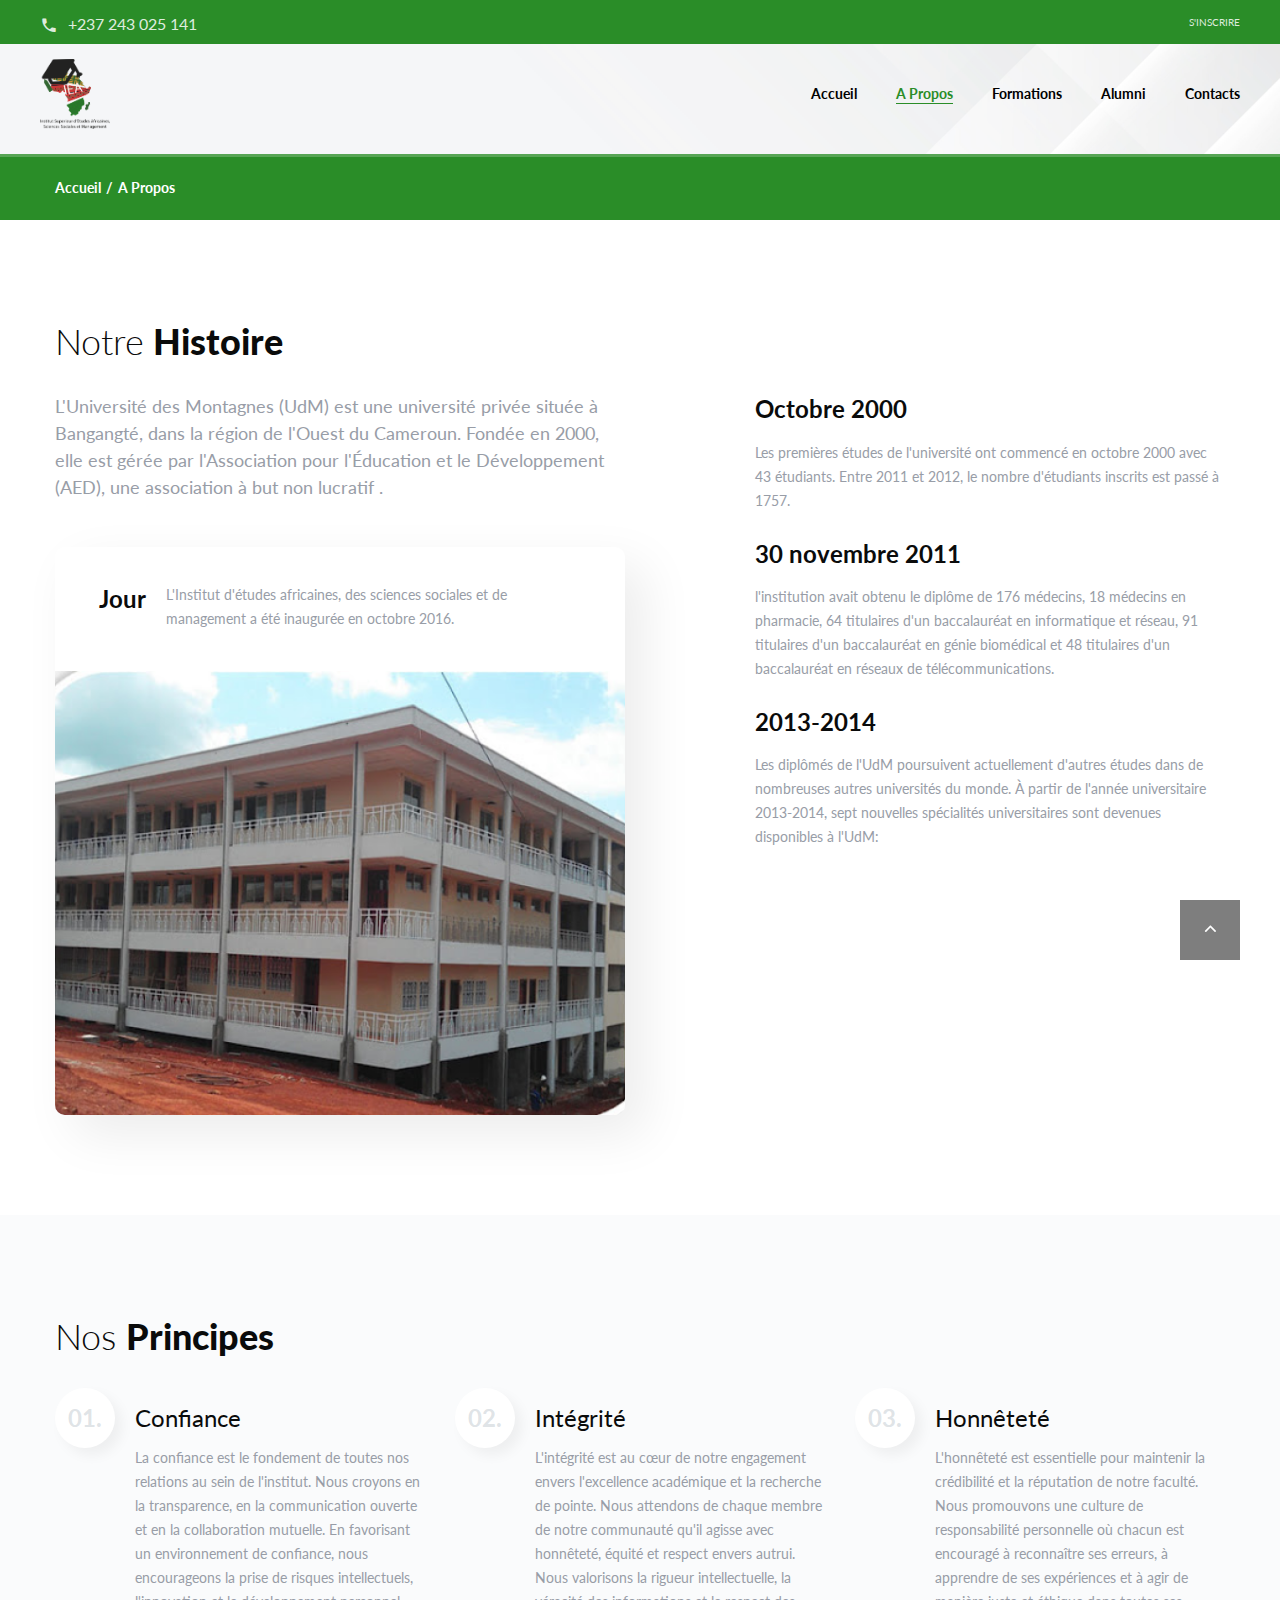
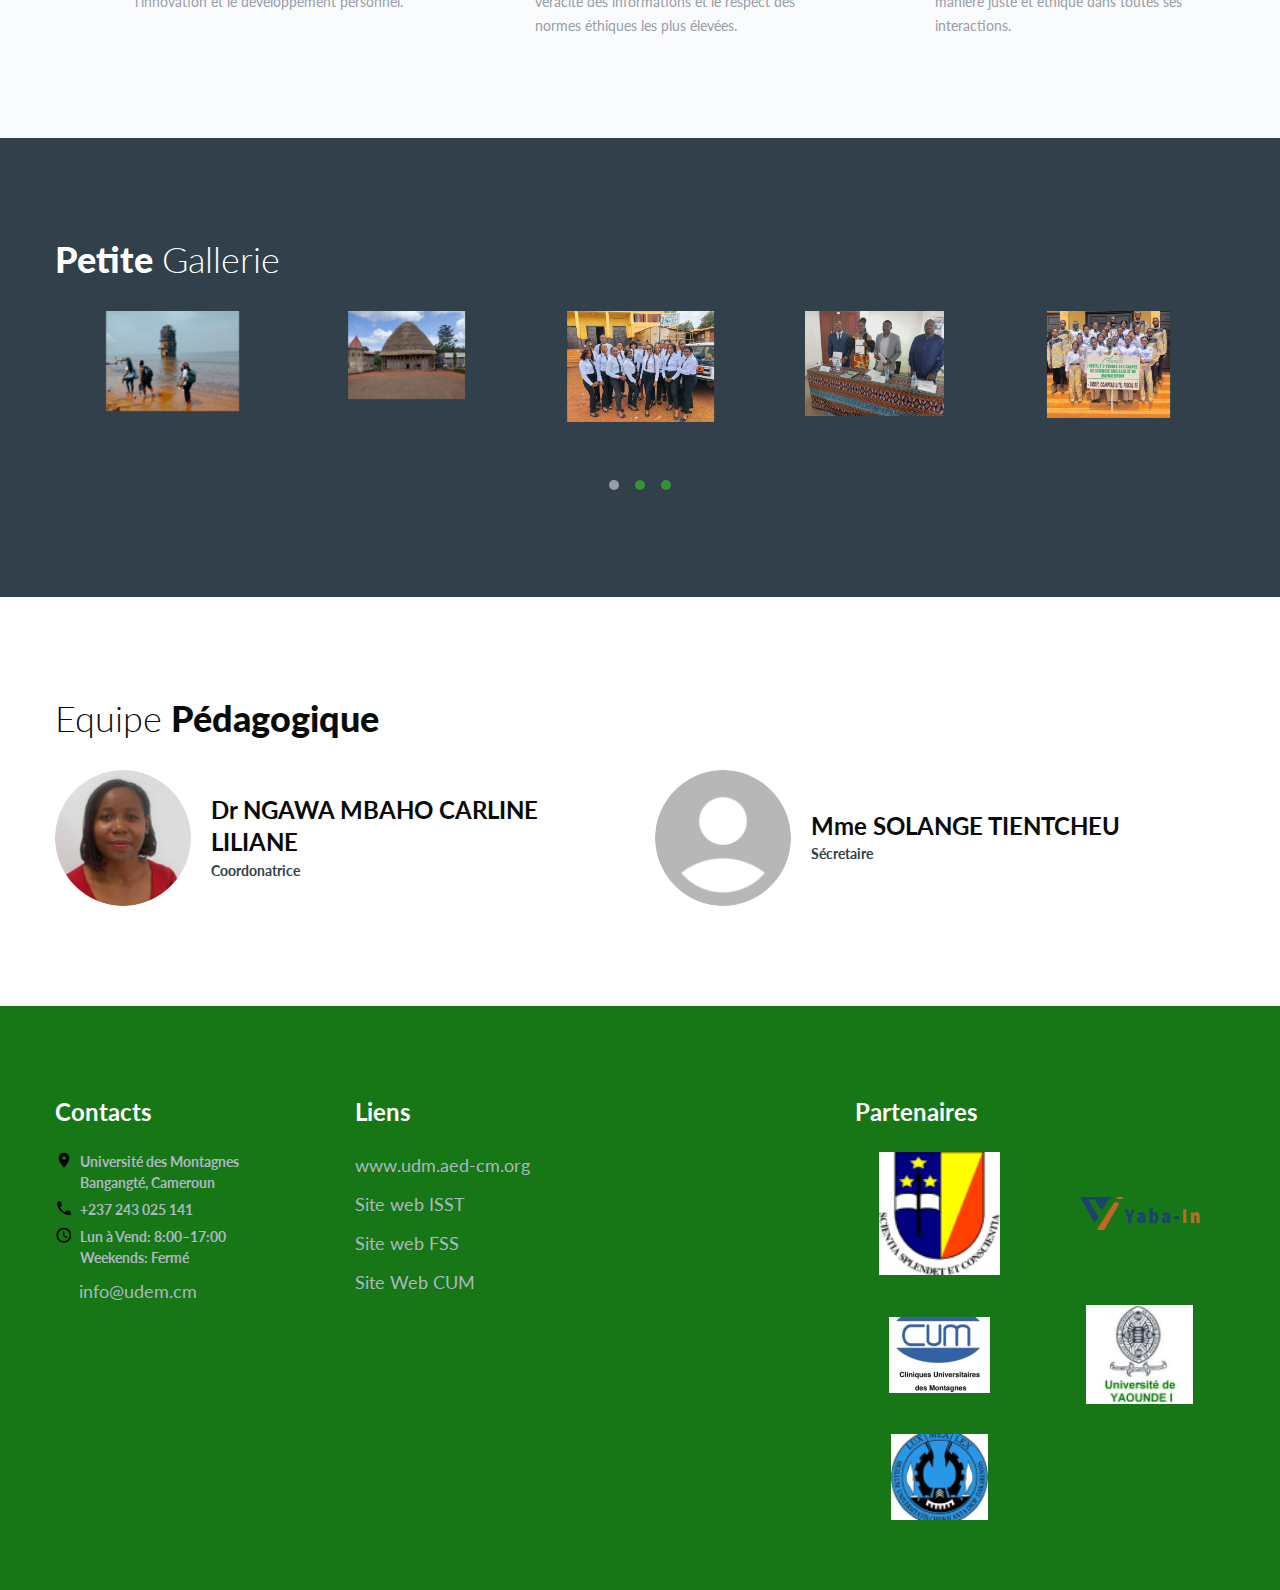
==== about.html @ 389c8ae6 "s" ====
<!DOCTYPE html>
<html class="wide wow-animation" lang="en">
  <head>
    <title>About</title>
    <meta charset="utf-8">
    <meta name="viewport" content="width=device-width, height=device-height, initial-scale=1.0">
    <meta http-equiv="X-UA-Compatible" content="IE=edge">
    <link rel="icon" href="images/icon.png" type="image/x-icon">
    <link rel="stylesheet" type="text/css" href="//fonts.googleapis.com/css?family=Lato:300,300i,400,400i,700,900">
    <link rel="stylesheet" href="css/bootstrap.css">
    <link rel="stylesheet" href="css/fonts.css">
    <link rel="stylesheet" href="css/style.css">
    <style>.ie-panel{display: none;background: #212121;padding: 10px 0;box-shadow: 3px 3px 5px 0 rgba(0,0,0,.3);clear: both;text-align:center;position: relative;z-index: 1;} html.ie-10 .ie-panel, html.lt-ie-10 .ie-panel {display: block;}</style>
  </head>
  <body>
    <div class="ie-panel"><a href="http://windows.microsoft.com/en-US/internet-explorer/"><img src="images/ie8-panel/warning_bar_0000_us.jpg" height="42" width="820" alt="You are using an outdated browser. For a faster, safer browsing experience, upgrade for free today."></a></div>
    <div class="preloader">
      <div class="preloader-body">
        <div class="loader">
          <div></div>
          <div></div>
          <div></div>
          <div></div>
          <div></div>
          <div></div>
          <div></div>
          <div></div>
          <div></div>
        </div>
        <p>Chargement...</p>
      </div>
    </div>
    <div class="page">
      <header class="section page-header rd-navbar-transparent-wrap">
        <!--RD Navbar-->
        <div class="rd-navbar-wrap">
          <nav class="rd-navbar rd-navbar-transparent" data-layout="rd-navbar-fixed" data-sm-layout="rd-navbar-fixed" data-md-layout="rd-navbar-fixed" data-md-device-layout="rd-navbar-fixed" data-lg-layout="rd-navbar-static" data-lg-device-layout="rd-navbar-static" data-xl-layout="rd-navbar-static" data-xl-device-layout="rd-navbar-static" data-lg-stick-up-offset="44px" data-xl-stick-up-offset="44px" data-xxl-stick-up-offset="44px" data-lg-stick-up="true" data-xl-stick-up="true" data-xxl-stick-up="true">
            <div class="rd-navbar-collapse-toggle rd-navbar-fixed-element-1" data-rd-navbar-toggle=".rd-navbar-collapse"><span></span></div>
            <div class="rd-navbar-aside-outer rd-navbar-collapse">
              <div class="rd-navbar-aside">
                <div class="rd-navbar-info">
                  <div class="icon novi-icon mdi mdi-phone"></div><a href="tel:#">+237 243 025 141</a>
                </div>
                <ul class="list-lined">
                  <li><a href="#">S'inscrire</a></li>
                  
                </ul>
              </div>
            </div>
            <div class="rd-navbar-main-outer">
              <div class="rd-navbar-main-inner">
                <div class="rd-navbar-main">
                  <!--RD Navbar Panel-->
                  <div class="rd-navbar-panel">
                    <!--RD Navbar Toggle-->
                    <button class="rd-navbar-toggle" data-rd-navbar-toggle=".rd-navbar-nav-wrap"><span></span></button>
                    <!--RD Navbar Brand-->
                    <div class="rd-navbar-brand">
                      <!--Brand--><a class="brand" href="index.html"><img class="brand-logo-dark" src="images/logo_IEA.png" alt="" width="146" height="22"/><img class="brand-logo-light" src="images/logo_IEA.png" alt="" style="width: 5em; height: 5em; "/></a>
                    </div>
                  </div>
                  <div class="rd-navbar-main-element">
                    <div class="rd-navbar-nav-wrap">
                      <ul class="rd-navbar-nav">
                        <li class="rd-nav-item"><a class="rd-nav-link" href="index.html">Accueil</a>
                        </li>
                        <li class="rd-nav-item active"><a class="rd-nav-link" href="about.html">A Propos</a>
                        </li>
                        <li class="rd-nav-item"><a class="rd-nav-link" href="typography.html">Formations</a>
                        </li>
                        <li class="rd-nav-item"><a class="rd-nav-link" href="Allumny.html">Alumni</a>
                        </li>
                        <li class="rd-nav-item"><a class="rd-nav-link" href="contacts.html">Contacts</a>
                        </li>
                      </ul>
                    </div>
                  </div>
                </div>
              </div>
            </div>
          </nav>
        </div>
        <div class="rd-navbar-bg novi-background bg-image" style="background-image: url(images/Entete.jpg); height: 110px;"></div>
      </header>
      <!-- Breadcrumbs-->
      <section class="breadcrumbs-custom bg-image novi-background bg-primary">
        <div class="container">
          <ul class="breadcrumbs-custom-path">
            <li><a href="index.html">Accueil</a></li>
            <li class="active">A Propos</li>
          </ul>
        </div>
      </section>
      <!-- Our Story-->
      <section class="section section-lg bg-default">
        <div class="container">
          <h2><span class="text-light">Notre</span> Histoire</h2>
          <div class="row row-30 justify-content-xl-between">
            <div class="col-md-6 col-xl-6">
              <p class="big">L'Université des Montagnes (UdM) est une université privée située à  Bangangté, dans la région de l'Ouest du Cameroun. Fondée en 2000, elle  est gérée par l'Association pour l'Éducation et le Développement (AED),  une association à but non lucratif .</p>
              <div class="box-shadow-2">
                <div class="box-shadow-header">
                  <div class="unit flex-column flex-md-row">
                    <div class="unit-left">
                      <div class="heading-5">Jour</div>
                    </div>
                    <div class="unit-body">
                      <p>L'Institut d'études africaines, des sciences sociales et de management a été inaugurée en octobre 2016.</p>
                    </div>
                  </div>
                </div><img class="img-responsive" src="images/about-1-569x338.jpg" alt="" width="569" height="169"/>
              </div>
            </div>
            <div class="col-md-6 col-xl-5">
              <ul class="list-lg">
                <li>
                  <div class="heading-5">Octobre 2000</div>
                  <p class="p-offset-1">Les premières études de l'université ont commencé en octobre 2000 avec  43 étudiants. Entre 2011 et 2012, le nombre d'étudiants inscrits est  passé à 1757.</p>
                </li>
                <li>
                  <div class="heading-5">30 novembre 2011</div>
                  <p class="p-offset-1"> l'institution avait obtenu le diplôme de 176 médecins, 18 médecins en  pharmacie, 64 titulaires d'un baccalauréat en informatique et réseau, 91  titulaires d'un baccalauréat en génie biomédical et 48 titulaires d'un  baccalauréat en réseaux de télécommunications.</p>
                </li>
                <li>
                  <div class="heading-5">2013-2014</div>
                  <p class="p-offset-1">Les diplômés de l'UdM poursuivent actuellement d'autres études dans de nombreuses autres universités du monde. À  partir de l'année universitaire 2013-2014, sept nouvelles spécialités  universitaires sont devenues disponibles à l'UdM:</p>
                </li>
                <!-- <li><a class="button button-primary" href="#">lire plus</a></li> -->
              </ul>
            </div>
          </div>
        </div>
      </section>
      <!-- Our Principles-->
      <section class="section section-lg bg-gray-100">
        <div class="container text-center text-lg-left">
          <h2><span class="text-light">Nos </span> Principes</h2>
          <div class="row row-30 number-counter-2">
            <div class="col-md-4">
              <div class="box-numbered-left unit">
                <div class="unit-left">
                  <div class="index-counter "></div>
                </div>
                 <div class="unit-body">
                   <h5 class="title ">Confiance</h5>
                   <div class="content text-appear">La confiance est le fondement de toutes nos relations au sein de l'institut. Nous croyons en la transparence, en la communication ouverte et en la collaboration mutuelle. En favorisant un environnement de confiance, nous encourageons la prise de risques intellectuels, l'innovation et le développement personnel.</div>
                 </div>
                 
              </div>
            </div>
            <div class="col-md-4">
              <div class="box-numbered-left unit">
                <div class="unit-left">
                  <div class="index-counter"></div>
                </div>
                <div class="unit-body">
                  <h5 class="title">Intégrité</h5>
                  <div class="content text-appear">L'intégrité est au cœur de notre engagement envers l'excellence académique et la recherche de pointe. Nous attendons de chaque membre de notre communauté qu'il agisse avec honnêteté, équité et respect envers autrui. Nous valorisons la rigueur intellectuelle, la véracité des informations et le respect des normes éthiques les plus élevées.</div>
                </div>
              </div>
            </div>
            <div class="col-md-4">
              <div class="box-numbered-left unit">
                <div class="unit-left">
                  <div class="index-counter"></div>
                </div>
                <div class="unit-body">
                  <h5 class="title">Honnêteté</h5>
                  <div class="content text-appear">L'honnêteté est essentielle pour maintenir la crédibilité et la réputation de notre faculté. Nous promouvons une culture de responsabilité personnelle où chacun est encouragé à reconnaître ses erreurs, à apprendre de ses expériences et à agir de manière juste et éthique dans toutes ses interactions.</div>
                </div>
              </div>
            </div>
          </div>
        </div>
      </section>
      <!-- Our Clients-->
      <section class="section section-lg bg-gray-800">
        <div class="container text-center text-xl-left">
          <h2>Petite <span class="text-light">Gallerie</span></h2>
          <div class="owl-carousel owl-carousel-4 text-center" data-items="1" data-sm-items="3" data-md-items="4" data-lg-items="5" data-xl-items="6" data-dots="true" data-nav="false" data-stage-padding="15" data-loop="false" data-margin="30" data-mouse-drag="false">
            <div class="item gallery-img"><img src="images/gallerie1.jpg" alt="" width="133" height="32"/></div>
            <div class="item gallery-img"><img src="images/gallerie2.jpg" alt="" width="117" height="30"/></div>
            <div class="item gallery-img"><img src="images/gallerie3.jpg" alt="" width="147" height="35"/></div>
            <div class="item gallery-img"><img src="images/gallerie4.jpg" alt="" width="139" height="32"/></div>
            <div class="item gallery-img"><img src="images/gallerie5.jpg" alt="" width="123" height="33"/></div>
            <div class="item gallery-img"><img src="images/gallerie6.jpg" alt="" width="151" height="36"/></div>
            <div class="item gallery-img"><img src="images/gallerie7.jpg" alt="" width="151" height="36"/></div>
            <div class="item gallery-img"><img src="images/gallerie8.jpg" alt="" width="151" height="36"/></div>
            <div class="item gallery-img"><img src="images/gallerie9.jpg" alt="" width="147" height="35"/></div>
            <div class="item gallery-img"><img src="images/gallerie10.jpg" alt="" width="147" height="35"/></div>
            <div class="item gallery-img"><img src="images/gallerie11.jpg" alt="" width="147" height="35"/></div>
          </div>
        </div>
      </section>
      <!-- Our Team-->
      <section class="section section-lg bg-default">
        <div class="container text-center text-lg-left">
          <h2><span class="text-light">Equipe</span> Pédagogique</h2>
          <div class="row row-40">
            <div class="col-md-6">
              <div class="team-box-left">
                <div class="team-meta unit align-items-center">
                  <div class="unit-left"><img class="img" src="images/Cordo.png" alt="" width="138" height="69"/>
                  </div>
                  <div class="unit-body">
                    <h5 class="title">Dr NGAWA MBAHO CARLINE LILIANE</h5>
                    <div class="subtitle">Coordonatrice</div>
                  </div>
                </div>
                <!-- <div class="content">Info à ajouter si besoin...</div> -->
              </div>
            </div>

            <div class="col-md-6 ">
              <div class="team-box-left">
                <div class="team-meta unit align-items-center">
                  <div class="unit-left"><img class="img" src="images/Icon_inconnu.png" alt="" width="138" height="69"/>
                  </div>
                  <div class="unit-body">
                    <h5 class="title">Mme SOLANGE TIENTCHEU</h5>
                    <div class="subtitle">Sécretaire </div>
                  </div>
                </div>
                <!-- <div class="content">Info à ajouter si besoin...</div> -->
              </div>
            </div>
           
            
          </div>
          
        </div>
       
          </div>
        </div>
      </div>
    </div>
      </section>
      <footer class="section footer-classic">
        <div class="footer-inner-1">
          <div class="container">
            <div class="row row-40">
              <div class="col-md-5 col-lg-3">
                <h5>Contacts</h5>
                <ul class="contact-list font-weight-bold">
                  <li>
                    <div class="unit unit-spacing-xs">
                      <div class="unit-left">
                        <div class="icon icon-sm icon-primary novi-icon mdi mdi-map-marker"></div>
                      </div>
                      <div class="unit-body"><a href="#">Université des Montagnes <br>Bangangté, Cameroun</a></div>
                    </div>
                  </li>
                  <li>
                    <div class="unit unit-spacing-xs">
                      <div class="unit-left">
                        <div class="icon icon-sm icon-primary novi-icon mdi mdi-phone"></div>
                      </div>
                      <div class="unit-body"><a href="tel:#">+237 243 025 141</a></div>
                    </div>
                  </li>
                  <li>
                    <div class="unit unit-spacing-xs">
                      <div class="unit-left">
                        <div class="icon icon-sm icon-primary novi-icon mdi mdi-clock"></div>
                      </div>
                      <div class="unit-body">
                        <ul class="list-0">
                          <li>Lun à Vend: 8:00–17:00</li>
                          <li>Weekends: Fermé</li>
                        </ul>
                      </div>
                    </div>
                  </li>
                </ul><a class="d-inline-block big" href="mailto:#">info@udem.cm</a>
              </div>
              <div class="col-md-6 col-lg-5">
                <h5>Liens</h5>
                <div class="row row-5 justify-content-between">
                  <div class="col-sm-6">
                    <ul class="footer-list big">
                      <li><a href="#"> www.udm.aed-cm.org</a></li>
                      <li><a href="#">Site web ISST</a></li>
                      <li><a href="#">Site web FSS</a></li>
                      <li><a href="#">Site Web CUM</a></li>
                     
                    </ul>
                  </div>
                  <!-- <div class="col-sm-4 col-lg-6 col-xxl-5">
                    <ul class="footer-list big">
                      <li><a href="#">Autre lien</a></li>
                      <li><a href="#">Autre lien</a></li>
                      <li><a href="#">Autre lien</a></li>
                      <li><a href="#">Autre lien</a></li>
                     
                    </ul>
                  </div> -->
                </div>
              </div>
              <div class="col-md-12 col-lg-4">
                <h5>Partenaires</h5>
                <div class="row row-30 align-items-center text-center">
                  <div class="col-6 col-md-4 col-lg-6"><a class="link-image" href="#"><img src="images/partener2.png" alt="" width="121" height="34"/></a></div>
                  <div class="col-6 col-md-4 col-lg-6"><a class="link-image" href="#"><img src="images/yaba-in.png" alt="" width="121" height="16"/></a></div>
                  <div class="col-6 col-md-4 col-lg-6"><a class="link-image" href="#"><img src="images/CUM.png" alt="" width="101" height="38"/></a></div>
                  <div class="col-6 col-md-4 col-lg-6"><a class="link-image" href="#"><img src="images/partener1.png" alt="" width="107" height="26"/></a></div>
                  <div class="col-6 col-md-4 col-lg-6"><a class="link-image" href="#"><img src="images/partener3.png" alt="" width="97" height="26"/></a></div>
                </div>
              </div>
            </div>
          </div>
        </div>
      </footer> 
    </div>
    <div class="snackbars" id="form-output-global"></div>
    <script src="js/core.min.js"></script>
    <script src="js/script.js"></script>
  </body>
</html>
---- css/fonts.css ----
/*
* Fonts
*//*
* Font Awesome Icons 4.7.0
*/@font-face {	font-family: 'FontAwesome';	src: url("../fonts/fontawesome-webfont.eot?v=4.7.0");	src: url("../fonts/fontawesome-webfont.eot?#iefix&v=4.7.0") format("embedded-opentype"), url("../fonts/fontawesome-webfont.woff2?v=4.7.0") format("woff2"), url("../fonts/fontawesome-webfont.woff?v=4.7.0") format("woff"), url("../fonts/fontawesome-webfont.ttf?v=4.7.0") format("truetype"), url("../fonts/fontawesome-webfont.svg?v=4.7.0#fontawesomeregular") format("svg");	font-weight: normal;	font-style: normal;}.fa {	display: inline-block;	font-family: 'FontAwesome';	font-size: inherit;	text-rendering: auto;	-webkit-font-smoothing: antialiased;	-moz-osx-font-smoothing: grayscale;}[class*='fa-']:before {	font-weight: 400;	font-family: 'FontAwesome';}/* makes the font 33% larger relative to the icon container */.fa-lg {	font-size: 1.33333333em;	line-height: 0.75em;	vertical-align: -15%;}.fa-2x {	font-size: 2em;}.fa-3x {	font-size: 3em;}.fa-4x {	font-size: 4em;}.fa-5x {	font-size: 5em;}.fa-fw {	width: 1.28571429em;	text-align: center;}.fa-ul {	padding-left: 0;	margin-left: 2.14285714em;	list-style-type: none;}.fa-ul > li {	position: relative;}.fa-li {	position: absolute;	left: -2.14285714em;	width: 2.14285714em;	top: 0.14285714em;	text-align: center;}.fa-li.fa-lg {	left: -1.85714286em;}.fa-border {	padding: .2em .25em .15em;	border: solid 0.08em #eeeeee;	border-radius: .1em;}.fa-pull-left {	float: left;}.fa-pull-right {	float: right;}.fa.fa-pull-left {	margin-right: .3em;}.fa.fa-pull-right {	margin-left: .3em;}/* Deprecated as of 4.4.0 */.pull-right {	float: right;}.pull-left {	float: left;}.fa.pull-left {	margin-right: .3em;}.fa.pull-right {	margin-left: .3em;}.fa-spin {	-webkit-animation: fa-spin 2s infinite linear;	animation: fa-spin 2s infinite linear;}.fa-pulse {	-webkit-animation: fa-spin 1s infinite steps(8);	animation: fa-spin 1s infinite steps(8);}@-webkit-keyframes fa-spin {	0% {		-webkit-transform: rotate(0deg);		transform: rotate(0deg);	}	100% {		-webkit-transform: rotate(359deg);		transform: rotate(359deg);	}}@keyframes fa-spin {	0% {		-webkit-transform: rotate(0deg);		transform: rotate(0deg);	}	100% {		-webkit-transform: rotate(359deg);		transform: rotate(359deg);	}}.fa-rotate-90 {	-ms-filter: "progid:DXImageTransform.Microsoft.BasicImage(rotation=1)";	-webkit-transform: rotate(90deg);	-ms-transform: rotate(90deg);	transform: rotate(90deg);}.fa-rotate-180 {	-ms-filter: "progid:DXImageTransform.Microsoft.BasicImage(rotation=2)";	-webkit-transform: rotate(180deg);	-ms-transform: rotate(180deg);	transform: rotate(180deg);}.fa-rotate-270 {	-ms-filter: "progid:DXImageTransform.Microsoft.BasicImage(rotation=3)";	-webkit-transform: rotate(270deg);	-ms-transform: rotate(270deg);	transform: rotate(270deg);}.fa-flip-horizontal {	-ms-filter: "progid:DXImageTransform.Microsoft.BasicImage(rotation=0, mirror=1)";	-webkit-transform: scale(-1, 1);	-ms-transform: scale(-1, 1);	transform: scale(-1, 1);}.fa-flip-vertical {	-ms-filter: "progid:DXImageTransform.Microsoft.BasicImage(rotation=2, mirror=1)";	-webkit-transform: scale(1, -1);	-ms-transform: scale(1, -1);	transform: scale(1, -1);}:root .fa-rotate-90,:root .fa-rotate-180,:root .fa-rotate-270,:root .fa-flip-horizontal,:root .fa-flip-vertical {	filter: none;}.fa-stack {	position: relative;	display: inline-block;	width: 2em;	height: 2em;	line-height: 2em;	vertical-align: middle;}.fa-stack-1x,.fa-stack-2x {	position: absolute;	left: 0;	width: 100%;	text-align: center;}.fa-stack-1x {	line-height: inherit;}.fa-stack-2x {	font-size: 2em;}.fa-inverse {	color: #ffffff;}/* Font Awesome uses the Unicode Private Use Area (PUA) to ensure screen
   readers do not read off random characters that represent icons */.fa-glass:before {	content: "\f000";}.fa-music:before {	content: "\f001";}.fa-search:before {	content: "\f002";}.fa-envelope-o:before {	content: "\f003";}.fa-heart:before {	content: "\f004";}.fa-star:before {	content: "\f005";}.fa-star-o:before {	content: "\f006";}.fa-user:before {	content: "\f007";}.fa-film:before {	content: "\f008";}.fa-th-large:before {	content: "\f009";}.fa-th:before {	content: "\f00a";}.fa-th-list:before {	content: "\f00b";}.fa-check:before {	content: "\f00c";}.fa-remove:before,.fa-close:before,.fa-times:before {	content: "\f00d";}.fa-search-plus:before {	content: "\f00e";}.fa-search-minus:before {	content: "\f010";}.fa-power-off:before {	content: "\f011";}.fa-signal:before {	content: "\f012";}.fa-gear:before,.fa-cog:before {	content: "\f013";}.fa-trash-o:before {	content: "\f014";}.fa-home:before {	content: "\f015";}.fa-file-o:before {	content: "\f016";}.fa-clock-o:before {	content: "\f017";}.fa-road:before {	content: "\f018";}.fa-download:before {	content: "\f019";}.fa-arrow-circle-o-down:before {	content: "\f01a";}.fa-arrow-circle-o-up:before {	content: "\f01b";}.fa-inbox:before {	content: "\f01c";}.fa-play-circle-o:before {	content: "\f01d";}.fa-rotate-right:before,.fa-repeat:before {	content: "\f01e";}.fa-refresh:before {	content: "\f021";}.fa-list-alt:before {	content: "\f022";}.fa-lock:before {	content: "\f023";}.fa-flag:before {	content: "\f024";}.fa-headphones:before {	content: "\f025";}.fa-volume-off:before {	content: "\f026";}.fa-volume-down:before {	content: "\f027";}.fa-volume-up:before {	content: "\f028";}.fa-qrcode:before {	content: "\f029";}.fa-barcode:before {	content: "\f02a";}.fa-tag:before {	content: "\f02b";}.fa-tags:before {	content: "\f02c";}.fa-book:before {	content: "\f02d";}.fa-bookmark:before {	content: "\f02e";}.fa-print:before {	content: "\f02f";}.fa-camera:before {	content: "\f030";}.fa-font:before {	content: "\f031";}.fa-bold:before {	content: "\f032";}.fa-italic:before {	content: "\f033";}.fa-text-height:before {	content: "\f034";}.fa-text-width:before {	content: "\f035";}.fa-align-left:before {	content: "\f036";}.fa-align-center:before {	content: "\f037";}.fa-align-right:before {	content: "\f038";}.fa-align-justify:before {	content: "\f039";}.fa-list:before {	content: "\f03a";}.fa-dedent:before,.fa-outdent:before {	content: "\f03b";}.fa-indent:before {	content: "\f03c";}.fa-video-camera:before {	content: "\f03d";}.fa-photo:before,.fa-image:before,.fa-picture-o:before {	content: "\f03e";}.fa-pencil:before {	content: "\f040";}.fa-map-marker:before {	content: "\f041";}.fa-adjust:before {	content: "\f042";}.fa-tint:before {	content: "\f043";}.fa-edit:before,.fa-pencil-square-o:before {	content: "\f044";}.fa-share-square-o:before {	content: "\f045";}.fa-check-square-o:before {	content: "\f046";}.fa-arrows:before {	content: "\f047";}.fa-step-backward:before {	content: "\f048";}.fa-fast-backward:before {	content: "\f049";}.fa-backward:before {	content: "\f04a";}.fa-play:before {	content: "\f04b";}.fa-pause:before {	content: "\f04c";}.fa-stop:before {	content: "\f04d";}.fa-forward:before {	content: "\f04e";}.fa-fast-forward:before {	content: "\f050";}.fa-step-forward:before {	content: "\f051";}.fa-eject:before {	content: "\f052";}.fa-chevron-left:before {	content: "\f053";}.fa-chevron-right:before {	content: "\f054";}.fa-plus-circle:before {	content: "\f055";}.fa-minus-circle:before {	content: "\f056";}.fa-times-circle:before {	content: "\f057";}.fa-check-circle:before {	content: "\f058";}.fa-question-circle:before {	content: "\f059";}.fa-info-circle:before {	content: "\f05a";}.fa-crosshairs:before {	content: "\f05b";}.fa-times-circle-o:before {	content: "\f05c";}.fa-check-circle-o:before {	content: "\f05d";}.fa-ban:before {	content: "\f05e";}.fa-arrow-left:before {	content: "\f060";}.fa-arrow-right:before {	content: "\f061";}.fa-arrow-up:before {	content: "\f062";}.fa-arrow-down:before {	content: "\f063";}.fa-mail-forward:before,.fa-share:before {	content: "\f064";}.fa-expand:before {	content: "\f065";}.fa-compress:before {	content: "\f066";}.fa-plus:before {	content: "\f067";}.fa-minus:before {	content: "\f068";}.fa-asterisk:before {	content: "\f069";}.fa-exclamation-circle:before {	content: "\f06a";}.fa-gift:before {	content: "\f06b";}.fa-leaf:before {	content: "\f06c";}.fa-fire:before {	content: "\f06d";}.fa-eye:before {	content: "\f06e";}.fa-eye-slash:before {	content: "\f070";}.fa-warning:before,.fa-exclamation-triangle:before {	content: "\f071";}.fa-plane:before {	content: "\f072";}.fa-calendar:before {	content: "\f073";}.fa-random:before {	content: "\f074";}.fa-comment:before {	content: "\f075";}.fa-magnet:before {	content: "\f076";}.fa-chevron-up:before {	content: "\f077";}.fa-chevron-down:before {	content: "\f078";}.fa-retweet:before {	content: "\f079";}.fa-shopping-cart:before {	content: "\f07a";}.fa-folder:before {	content: "\f07b";}.fa-folder-open:before {	content: "\f07c";}.fa-arrows-v:before {	content: "\f07d";}.fa-arrows-h:before {	content: "\f07e";}.fa-bar-chart-o:before,.fa-bar-chart:before {	content: "\f080";}.fa-twitter-square:before {	content: "\f081";}.fa-facebook-square:before {	content: "\f082";}.fa-camera-retro:before {	content: "\f083";}.fa-key:before {	content: "\f084";}.fa-gears:before,.fa-cogs:before {	content: "\f085";}.fa-comments:before {	content: "\f086";}.fa-thumbs-o-up:before {	content: "\f087";}.fa-thumbs-o-down:before {	content: "\f088";}.fa-star-half:before {	content: "\f089";}.fa-heart-o:before {	content: "\f08a";}.fa-sign-out:before {	content: "\f08b";}.fa-linkedin-square:before {	content: "\f08c";}.fa-thumb-tack:before {	content: "\f08d";}.fa-external-link:before {	content: "\f08e";}.fa-sign-in:before {	content: "\f090";}.fa-trophy:before {	content: "\f091";}.fa-github-square:before {	content: "\f092";}.fa-upload:before {	content: "\f093";}.fa-lemon-o:before {	content: "\f094";}.fa-phone:before {	content: "\f095";}.fa-square-o:before {	content: "\f096";}.fa-bookmark-o:before {	content: "\f097";}.fa-phone-square:before {	content: "\f098";}.fa-twitter:before {	content: "\f099";}.fa-facebook-f:before,.fa-facebook:before {	content: "\f09a";}.fa-github:before {	content: "\f09b";}.fa-unlock:before {	content: "\f09c";}.fa-credit-card:before {	content: "\f09d";}.fa-feed:before,.fa-rss:before {	content: "\f09e";}.fa-hdd-o:before {	content: "\f0a0";}.fa-bullhorn:before {	content: "\f0a1";}.fa-bell:before {	content: "\f0f3";}.fa-certificate:before {	content: "\f0a3";}.fa-hand-o-right:before {	content: "\f0a4";}.fa-hand-o-left:before {	content: "\f0a5";}.fa-hand-o-up:before {	content: "\f0a6";}.fa-hand-o-down:before {	content: "\f0a7";}.fa-arrow-circle-left:before {	content: "\f0a8";}.fa-arrow-circle-right:before {	content: "\f0a9";}.fa-arrow-circle-up:before {	content: "\f0aa";}.fa-arrow-circle-down:before {	content: "\f0ab";}.fa-globe:before {	content: "\f0ac";}.fa-wrench:before {	content: "\f0ad";}.fa-tasks:before {	content: "\f0ae";}.fa-filter:before {	content: "\f0b0";}.fa-briefcase:before {	content: "\f0b1";}.fa-arrows-alt:before {	content: "\f0b2";}.fa-group:before,.fa-users:before {	content: "\f0c0";}.fa-chain:before,.fa-link:before {	content: "\f0c1";}.fa-cloud:before {	content: "\f0c2";}.fa-flask:before {	content: "\f0c3";}.fa-cut:before,.fa-scissors:before {	content: "\f0c4";}.fa-copy:before,.fa-files-o:before {	content: "\f0c5";}.fa-paperclip:before {	content: "\f0c6";}.fa-save:before,.fa-floppy-o:before {	content: "\f0c7";}.fa-square:before {	content: "\f0c8";}.fa-navicon:before,.fa-reorder:before,.fa-bars:before {	content: "\f0c9";}.fa-list-ul:before {	content: "\f0ca";}.fa-list-ol:before {	content: "\f0cb";}.fa-strikethrough:before {	content: "\f0cc";}.fa-underline:before {	content: "\f0cd";}.fa-table:before {	content: "\f0ce";}.fa-magic:before {	content: "\f0d0";}.fa-truck:before {	content: "\f0d1";}.fa-pinterest:before {	content: "\f0d2";}.fa-pinterest-square:before {	content: "\f0d3";}.fa-google-plus-square:before {	content: "\f0d4";}.fa-google-plus:before {	content: "\f0d5";}.fa-money:before {	content: "\f0d6";}.fa-caret-down:before {	content: "\f0d7";}.fa-caret-up:before {	content: "\f0d8";}.fa-caret-left:before {	content: "\f0d9";}.fa-caret-right:before {	content: "\f0da";}.fa-columns:before {	content: "\f0db";}.fa-unsorted:before,.fa-sort:before {	content: "\f0dc";}.fa-sort-down:before,.fa-sort-desc:before {	content: "\f0dd";}.fa-sort-up:before,.fa-sort-asc:before {	content: "\f0de";}.fa-envelope:before {	content: "\f0e0";}.fa-linkedin:before {	content: "\f0e1";}.fa-rotate-left:before,.fa-undo:before {	content: "\f0e2";}.fa-legal:before,.fa-gavel:before {	content: "\f0e3";}.fa-dashboard:before,.fa-tachometer:before {	content: "\f0e4";}.fa-comment-o:before {	content: "\f0e5";}.fa-comments-o:before {	content: "\f0e6";}.fa-flash:before,.fa-bolt:before {	content: "\f0e7";}.fa-sitemap:before {	content: "\f0e8";}.fa-umbrella:before {	content: "\f0e9";}.fa-paste:before,.fa-clipboard:before {	content: "\f0ea";}.fa-lightbulb-o:before {	content: "\f0eb";}.fa-exchange:before {	content: "\f0ec";}.fa-cloud-download:before {	content: "\f0ed";}.fa-cloud-upload:before {	content: "\f0ee";}.fa-user-md:before {	content: "\f0f0";}.fa-stethoscope:before {	content: "\f0f1";}.fa-suitcase:before {	content: "\f0f2";}.fa-bell-o:before {	content: "\f0a2";}.fa-coffee:before {	content: "\f0f4";}.fa-cutlery:before {	content: "\f0f5";}.fa-file-text-o:before {	content: "\f0f6";}.fa-building-o:before {	content: "\f0f7";}.fa-hospital-o:before {	content: "\f0f8";}.fa-ambulance:before {	content: "\f0f9";}.fa-medkit:before {	content: "\f0fa";}.fa-fighter-jet:before {	content: "\f0fb";}.fa-beer:before {	content: "\f0fc";}.fa-h-square:before {	content: "\f0fd";}.fa-plus-square:before {	content: "\f0fe";}.fa-angle-double-left:before {	content: "\f100";}.fa-angle-double-right:before {	content: "\f101";}.fa-angle-double-up:before {	content: "\f102";}.fa-angle-double-down:before {	content: "\f103";}.fa-angle-left:before {	content: "\f104";}.fa-angle-right:before {	content: "\f105";}.fa-angle-up:before {	content: "\f106";}.fa-angle-down:before {	content: "\f107";}.fa-desktop:before {	content: "\f108";}.fa-laptop:before {	content: "\f109";}.fa-tablet:before {	content: "\f10a";}.fa-mobile-phone:before,.fa-mobile:before {	content: "\f10b";}.fa-circle-o:before {	content: "\f10c";}.fa-quote-left:before {	content: "\f10d";}.fa-quote-right:before {	content: "\f10e";}.fa-spinner:before {	content: "\f110";}.fa-circle:before {	content: "\f111";}.fa-mail-reply:before,.fa-reply:before {	content: "\f112";}.fa-github-alt:before {	content: "\f113";}.fa-folder-o:before {	content: "\f114";}.fa-folder-open-o:before {	content: "\f115";}.fa-smile-o:before {	content: "\f118";}.fa-frown-o:before {	content: "\f119";}.fa-meh-o:before {	content: "\f11a";}.fa-gamepad:before {	content: "\f11b";}.fa-keyboard-o:before {	content: "\f11c";}.fa-flag-o:before {	content: "\f11d";}.fa-flag-checkered:before {	content: "\f11e";}.fa-terminal:before {	content: "\f120";}.fa-code:before {	content: "\f121";}.fa-mail-reply-all:before,.fa-reply-all:before {	content: "\f122";}.fa-star-half-empty:before,.fa-star-half-full:before,.fa-star-half-o:before {	content: "\f123";}.fa-location-arrow:before {	content: "\f124";}.fa-crop:before {	content: "\f125";}.fa-code-fork:before {	content: "\f126";}.fa-unlink:before,.fa-chain-broken:before {	content: "\f127";}.fa-question:before {	content: "\f128";}.fa-info:before {	content: "\f129";}.fa-exclamation:before {	content: "\f12a";}.fa-superscript:before {	content: "\f12b";}.fa-subscript:before {	content: "\f12c";}.fa-eraser:before {	content: "\f12d";}.fa-puzzle-piece:before {	content: "\f12e";}.fa-microphone:before {	content: "\f130";}.fa-microphone-slash:before {	content: "\f131";}.fa-shield:before {	content: "\f132";}.fa-calendar-o:before {	content: "\f133";}.fa-fire-extinguisher:before {	content: "\f134";}.fa-rocket:before {	content: "\f135";}.fa-maxcdn:before {	content: "\f136";}.fa-chevron-circle-left:before {	content: "\f137";}.fa-chevron-circle-right:before {	content: "\f138";}.fa-chevron-circle-up:before {	content: "\f139";}.fa-chevron-circle-down:before {	content: "\f13a";}.fa-html5:before {	content: "\f13b";}.fa-css3:before {	content: "\f13c";}.fa-anchor:before {	content: "\f13d";}.fa-unlock-alt:before {	content: "\f13e";}.fa-bullseye:before {	content: "\f140";}.fa-ellipsis-h:before {	content: "\f141";}.fa-ellipsis-v:before {	content: "\f142";}.fa-rss-square:before {	content: "\f143";}.fa-play-circle:before {	content: "\f144";}.fa-ticket:before {	content: "\f145";}.fa-minus-square:before {	content: "\f146";}.fa-minus-square-o:before {	content: "\f147";}.fa-level-up:before {	content: "\f148";}.fa-level-down:before {	content: "\f149";}.fa-check-square:before {	content: "\f14a";}.fa-pencil-square:before {	content: "\f14b";}.fa-external-link-square:before {	content: "\f14c";}.fa-share-square:before {	content: "\f14d";}.fa-compass:before {	content: "\f14e";}.fa-toggle-down:before,.fa-caret-square-o-down:before {	content: "\f150";}.fa-toggle-up:before,.fa-caret-square-o-up:before {	content: "\f151";}.fa-toggle-right:before,.fa-caret-square-o-right:before {	content: "\f152";}.fa-euro:before,.fa-eur:before {	content: "\f153";}.fa-gbp:before {	content: "\f154";}.fa-dollar:before,.fa-usd:before {	content: "\f155";}.fa-rupee:before,.fa-inr:before {	content: "\f156";}.fa-cny:before,.fa-rmb:before,.fa-yen:before,.fa-jpy:before {	content: "\f157";}.fa-ruble:before,.fa-rouble:before,.fa-rub:before {	content: "\f158";}.fa-won:before,.fa-krw:before {	content: "\f159";}.fa-bitcoin:before,.fa-btc:before {	content: "\f15a";}.fa-file:before {	content: "\f15b";}.fa-file-text:before {	content: "\f15c";}.fa-sort-alpha-asc:before {	content: "\f15d";}.fa-sort-alpha-desc:before {	content: "\f15e";}.fa-sort-amount-asc:before {	content: "\f160";}.fa-sort-amount-desc:before {	content: "\f161";}.fa-sort-numeric-asc:before {	content: "\f162";}.fa-sort-numeric-desc:before {	content: "\f163";}.fa-thumbs-up:before {	content: "\f164";}.fa-thumbs-down:before {	content: "\f165";}.fa-youtube-square:before {	content: "\f166";}.fa-youtube:before {	content: "\f167";}.fa-xing:before {	content: "\f168";}.fa-xing-square:before {	content: "\f169";}.fa-youtube-play:before {	content: "\f16a";}.fa-dropbox:before {	content: "\f16b";}.fa-stack-overflow:before {	content: "\f16c";}.fa-instagram:before {	content: "\f16d";}.fa-flickr:before {	content: "\f16e";}.fa-adn:before {	content: "\f170";}.fa-bitbucket:before {	content: "\f171";}.fa-bitbucket-square:before {	content: "\f172";}.fa-tumblr:before {	content: "\f173";}.fa-tumblr-square:before {	content: "\f174";}.fa-long-arrow-down:before {	content: "\f175";}.fa-long-arrow-up:before {	content: "\f176";}.fa-long-arrow-left:before {	content: "\f177";}.fa-long-arrow-right:before {	content: "\f178";}.fa-apple:before {	content: "\f179";}.fa-windows:before {	content: "\f17a";}.fa-android:before {	content: "\f17b";}.fa-linux:before {	content: "\f17c";}.fa-dribbble:before {	content: "\f17d";}.fa-skype:before {	content: "\f17e";}.fa-foursquare:before {	content: "\f180";}.fa-trello:before {	content: "\f181";}.fa-female:before {	content: "\f182";}.fa-male:before {	content: "\f183";}.fa-gittip:before,.fa-gratipay:before {	content: "\f184";}.fa-sun-o:before {	content: "\f185";}.fa-moon-o:before {	content: "\f186";}.fa-archive:before {	content: "\f187";}.fa-bug:before {	content: "\f188";}.fa-vk:before {	content: "\f189";}.fa-weibo:before {	content: "\f18a";}.fa-renren:before {	content: "\f18b";}.fa-pagelines:before {	content: "\f18c";}.fa-stack-exchange:before {	content: "\f18d";}.fa-arrow-circle-o-right:before {	content: "\f18e";}.fa-arrow-circle-o-left:before {	content: "\f190";}.fa-toggle-left:before,.fa-caret-square-o-left:before {	content: "\f191";}.fa-dot-circle-o:before {	content: "\f192";}.fa-wheelchair:before {	content: "\f193";}.fa-vimeo-square:before {	content: "\f194";}.fa-turkish-lira:before,.fa-try:before {	content: "\f195";}.fa-plus-square-o:before {	content: "\f196";}.fa-space-shuttle:before {	content: "\f197";}.fa-slack:before {	content: "\f198";}.fa-envelope-square:before {	content: "\f199";}.fa-wordpress:before {	content: "\f19a";}.fa-openid:before {	content: "\f19b";}.fa-institution:before,.fa-bank:before,.fa-university:before {	content: "\f19c";}.fa-mortar-board:before,.fa-graduation-cap:before {	content: "\f19d";}.fa-yahoo:before {	content: "\f19e";}.fa-google:before {	content: "\f1a0";}.fa-reddit:before {	content: "\f1a1";}.fa-reddit-square:before {	content: "\f1a2";}.fa-stumbleupon-circle:before {	content: "\f1a3";}.fa-stumbleupon:before {	content: "\f1a4";}.fa-delicious:before {	content: "\f1a5";}.fa-digg:before {	content: "\f1a6";}.fa-pied-piper-pp:before {	content: "\f1a7";}.fa-pied-piper-alt:before {	content: "\f1a8";}.fa-drupal:before {	content: "\f1a9";}.fa-joomla:before {	content: "\f1aa";}.fa-language:before {	content: "\f1ab";}.fa-fax:before {	content: "\f1ac";}.fa-building:before {	content: "\f1ad";}.fa-child:before {	content: "\f1ae";}.fa-paw:before {	content: "\f1b0";}.fa-spoon:before {	content: "\f1b1";}.fa-cube:before {	content: "\f1b2";}.fa-cubes:before {	content: "\f1b3";}.fa-behance:before {	content: "\f1b4";}.fa-behance-square:before {	content: "\f1b5";}.fa-steam:before {	content: "\f1b6";}.fa-steam-square:before {	content: "\f1b7";}.fa-recycle:before {	content: "\f1b8";}.fa-automobile:before,.fa-car:before {	content: "\f1b9";}.fa-cab:before,.fa-taxi:before {	content: "\f1ba";}.fa-tree:before {	content: "\f1bb";}.fa-spotify:before {	content: "\f1bc";}.fa-deviantart:before {	content: "\f1bd";}.fa-soundcloud:before {	content: "\f1be";}.fa-database:before {	content: "\f1c0";}.fa-file-pdf-o:before {	content: "\f1c1";}.fa-file-word-o:before {	content: "\f1c2";}.fa-file-excel-o:before {	content: "\f1c3";}.fa-file-powerpoint-o:before {	content: "\f1c4";}.fa-file-photo-o:before,.fa-file-picture-o:before,.fa-file-image-o:before {	content: "\f1c5";}.fa-file-zip-o:before,.fa-file-archive-o:before {	content: "\f1c6";}.fa-file-sound-o:before,.fa-file-audio-o:before {	content: "\f1c7";}.fa-file-movie-o:before,.fa-file-video-o:before {	content: "\f1c8";}.fa-file-code-o:before {	content: "\f1c9";}.fa-vine:before {	content: "\f1ca";}.fa-codepen:before {	content: "\f1cb";}.fa-jsfiddle:before {	content: "\f1cc";}.fa-life-bouy:before,.fa-life-buoy:before,.fa-life-saver:before,.fa-support:before,.fa-life-ring:before {	content: "\f1cd";}.fa-circle-o-notch:before {	content: "\f1ce";}.fa-ra:before,.fa-resistance:before,.fa-rebel:before {	content: "\f1d0";}.fa-ge:before,.fa-empire:before {	content: "\f1d1";}.fa-git-square:before {	content: "\f1d2";}.fa-git:before {	content: "\f1d3";}.fa-y-combinator-square:before,.fa-yc-square:before,.fa-hacker-news:before {	content: "\f1d4";}.fa-tencent-weibo:before {	content: "\f1d5";}.fa-qq:before {	content: "\f1d6";}.fa-wechat:before,.fa-weixin:before {	content: "\f1d7";}.fa-send:before,.fa-paper-plane:before {	content: "\f1d8";}.fa-send-o:before,.fa-paper-plane-o:before {	content: "\f1d9";}.fa-history:before {	content: "\f1da";}.fa-circle-thin:before {	content: "\f1db";}.fa-header:before {	content: "\f1dc";}.fa-paragraph:before {	content: "\f1dd";}.fa-sliders:before {	content: "\f1de";}.fa-share-alt:before {	content: "\f1e0";}.fa-share-alt-square:before {	content: "\f1e1";}.fa-bomb:before {	content: "\f1e2";}.fa-soccer-ball-o:before,.fa-futbol-o:before {	content: "\f1e3";}.fa-tty:before {	content: "\f1e4";}.fa-binoculars:before {	content: "\f1e5";}.fa-plug:before {	content: "\f1e6";}.fa-slideshare:before {	content: "\f1e7";}.fa-twitch:before {	content: "\f1e8";}.fa-yelp:before {	content: "\f1e9";}.fa-newspaper-o:before {	content: "\f1ea";}.fa-wifi:before {	content: "\f1eb";}.fa-calculator:before {	content: "\f1ec";}.fa-paypal:before {	content: "\f1ed";}.fa-google-wallet:before {	content: "\f1ee";}.fa-cc-visa:before {	content: "\f1f0";}.fa-cc-mastercard:before {	content: "\f1f1";}.fa-cc-discover:before {	content: "\f1f2";}.fa-cc-amex:before {	content: "\f1f3";}.fa-cc-paypal:before {	content: "\f1f4";}.fa-cc-stripe:before {	content: "\f1f5";}.fa-bell-slash:before {	content: "\f1f6";}.fa-bell-slash-o:before {	content: "\f1f7";}.fa-trash:before {	content: "\f1f8";}.fa-copyright:before {	content: "\f1f9";}.fa-at:before {	content: "\f1fa";}.fa-eyedropper:before {	content: "\f1fb";}.fa-paint-brush:before {	content: "\f1fc";}.fa-birthday-cake:before {	content: "\f1fd";}.fa-area-chart:before {	content: "\f1fe";}.fa-pie-chart:before {	content: "\f200";}.fa-line-chart:before {	content: "\f201";}.fa-lastfm:before {	content: "\f202";}.fa-lastfm-square:before {	content: "\f203";}.fa-toggle-off:before {	content: "\f204";}.fa-toggle-on:before {	content: "\f205";}.fa-bicycle:before {	content: "\f206";}.fa-bus:before {	content: "\f207";}.fa-ioxhost:before {	content: "\f208";}.fa-angellist:before {	content: "\f209";}.fa-cc:before {	content: "\f20a";}.fa-shekel:before,.fa-sheqel:before,.fa-ils:before {	content: "\f20b";}.fa-meanpath:before {	content: "\f20c";}.fa-buysellads:before {	content: "\f20d";}.fa-connectdevelop:before {	content: "\f20e";}.fa-dashcube:before {	content: "\f210";}.fa-forumbee:before {	content: "\f211";}.fa-leanpub:before {	content: "\f212";}.fa-sellsy:before {	content: "\f213";}.fa-shirtsinbulk:before {	content: "\f214";}.fa-simplybuilt:before {	content: "\f215";}.fa-skyatlas:before {	content: "\f216";}.fa-cart-plus:before {	content: "\f217";}.fa-cart-arrow-down:before {	content: "\f218";}.fa-diamond:before {	content: "\f219";}.fa-ship:before {	content: "\f21a";}.fa-user-secret:before {	content: "\f21b";}.fa-motorcycle:before {	content: "\f21c";}.fa-street-view:before {	content: "\f21d";}.fa-heartbeat:before {	content: "\f21e";}.fa-venus:before {	content: "\f221";}.fa-mars:before {	content: "\f222";}.fa-mercury:before {	content: "\f223";}.fa-intersex:before,.fa-transgender:before {	content: "\f224";}.fa-transgender-alt:before {	content: "\f225";}.fa-venus-double:before {	content: "\f226";}.fa-mars-double:before {	content: "\f227";}.fa-venus-mars:before {	content: "\f228";}.fa-mars-stroke:before {	content: "\f229";}.fa-mars-stroke-v:before {	content: "\f22a";}.fa-mars-stroke-h:before {	content: "\f22b";}.fa-neuter:before {	content: "\f22c";}.fa-genderless:before {	content: "\f22d";}.fa-facebook-official:before {	content: "\f230";}.fa-pinterest-p:before {	content: "\f231";}.fa-whatsapp:before {	content: "\f232";}.fa-server:before {	content: "\f233";}.fa-user-plus:before {	content: "\f234";}.fa-user-times:before {	content: "\f235";}.fa-hotel:before,.fa-bed:before {	content: "\f236";}.fa-viacoin:before {	content: "\f237";}.fa-train:before {	content: "\f238";}.fa-subway:before {	content: "\f239";}.fa-medium:before {	content: "\f23a";}.fa-yc:before,.fa-y-combinator:before {	content: "\f23b";}.fa-optin-monster:before {	content: "\f23c";}.fa-opencart:before {	content: "\f23d";}.fa-expeditedssl:before {	content: "\f23e";}.fa-battery-4:before,.fa-battery:before,.fa-battery-full:before {	content: "\f240";}.fa-battery-3:before,.fa-battery-three-quarters:before {	content: "\f241";}.fa-battery-2:before,.fa-battery-half:before {	content: "\f242";}.fa-battery-1:before,.fa-battery-quarter:before {	content: "\f243";}.fa-battery-0:before,.fa-battery-empty:before {	content: "\f244";}.fa-mouse-pointer:before {	content: "\f245";}.fa-i-cursor:before {	content: "\f246";}.fa-object-group:before {	content: "\f247";}.fa-object-ungroup:before {	content: "\f248";}.fa-sticky-note:before {	content: "\f249";}.fa-sticky-note-o:before {	content: "\f24a";}.fa-cc-jcb:before {	content: "\f24b";}.fa-cc-diners-club:before {	content: "\f24c";}.fa-clone:before {	content: "\f24d";}.fa-balance-scale:before {	content: "\f24e";}.fa-hourglass-o:before {	content: "\f250";}.fa-hourglass-1:before,.fa-hourglass-start:before {	content: "\f251";}.fa-hourglass-2:before,.fa-hourglass-half:before {	content: "\f252";}.fa-hourglass-3:before,.fa-hourglass-end:before {	content: "\f253";}.fa-hourglass:before {	content: "\f254";}.fa-hand-grab-o:before,.fa-hand-rock-o:before {	content: "\f255";}.fa-hand-stop-o:before,.fa-hand-paper-o:before {	content: "\f256";}.fa-hand-scissors-o:before {	content: "\f257";}.fa-hand-lizard-o:before {	content: "\f258";}.fa-hand-spock-o:before {	content: "\f259";}.fa-hand-pointer-o:before {	content: "\f25a";}.fa-hand-peace-o:before {	content: "\f25b";}.fa-trademark:before {	content: "\f25c";}.fa-registered:before {	content: "\f25d";}.fa-creative-commons:before {	content: "\f25e";}.fa-gg:before {	content: "\f260";}.fa-gg-circle:before {	content: "\f261";}.fa-tripadvisor:before {	content: "\f262";}.fa-odnoklassniki:before {	content: "\f263";}.fa-odnoklassniki-square:before {	content: "\f264";}.fa-get-pocket:before {	content: "\f265";}.fa-wikipedia-w:before {	content: "\f266";}.fa-safari:before {	content: "\f267";}.fa-chrome:before {	content: "\f268";}.fa-firefox:before {	content: "\f269";}.fa-opera:before {	content: "\f26a";}.fa-internet-explorer:before {	content: "\f26b";}.fa-tv:before,.fa-television:before {	content: "\f26c";}.fa-contao:before {	content: "\f26d";}.fa-500px:before {	content: "\f26e";}.fa-amazon:before {	content: "\f270";}.fa-calendar-plus-o:before {	content: "\f271";}.fa-calendar-minus-o:before {	content: "\f272";}.fa-calendar-times-o:before {	content: "\f273";}.fa-calendar-check-o:before {	content: "\f274";}.fa-industry:before {	content: "\f275";}.fa-map-pin:before {	content: "\f276";}.fa-map-signs:before {	content: "\f277";}.fa-map-o:before {	content: "\f278";}.fa-map:before {	content: "\f279";}.fa-commenting:before {	content: "\f27a";}.fa-commenting-o:before {	content: "\f27b";}.fa-houzz:before {	content: "\f27c";}.fa-vimeo:before {	content: "\f27d";}.fa-black-tie:before {	content: "\f27e";}.fa-fonticons:before {	content: "\f280";}.fa-reddit-alien:before {	content: "\f281";}.fa-edge:before {	content: "\f282";}.fa-credit-card-alt:before {	content: "\f283";}.fa-codiepie:before {	content: "\f284";}.fa-modx:before {	content: "\f285";}.fa-fort-awesome:before {	content: "\f286";}.fa-usb:before {	content: "\f287";}.fa-product-hunt:before {	content: "\f288";}.fa-mixcloud:before {	content: "\f289";}.fa-scribd:before {	content: "\f28a";}.fa-pause-circle:before {	content: "\f28b";}.fa-pause-circle-o:before {	content: "\f28c";}.fa-stop-circle:before {	content: "\f28d";}.fa-stop-circle-o:before {	content: "\f28e";}.fa-shopping-bag:before {	content: "\f290";}.fa-shopping-basket:before {	content: "\f291";}.fa-hashtag:before {	content: "\f292";}.fa-bluetooth:before {	content: "\f293";}.fa-bluetooth-b:before {	content: "\f294";}.fa-percent:before {	content: "\f295";}.fa-gitlab:before {	content: "\f296";}.fa-wpbeginner:before {	content: "\f297";}.fa-wpforms:before {	content: "\f298";}.fa-envira:before {	content: "\f299";}.fa-universal-access:before {	content: "\f29a";}.fa-wheelchair-alt:before {	content: "\f29b";}.fa-question-circle-o:before {	content: "\f29c";}.fa-blind:before {	content: "\f29d";}.fa-audio-description:before {	content: "\f29e";}.fa-volume-control-phone:before {	content: "\f2a0";}.fa-braille:before {	content: "\f2a1";}.fa-assistive-listening-systems:before {	content: "\f2a2";}.fa-asl-interpreting:before,.fa-american-sign-language-interpreting:before {	content: "\f2a3";}.fa-deafness:before,.fa-hard-of-hearing:before,.fa-deaf:before {	content: "\f2a4";}.fa-glide:before {	content: "\f2a5";}.fa-glide-g:before {	content: "\f2a6";}.fa-signing:before,.fa-sign-language:before {	content: "\f2a7";}.fa-low-vision:before {	content: "\f2a8";}.fa-viadeo:before {	content: "\f2a9";}.fa-viadeo-square:before {	content: "\f2aa";}.fa-snapchat:before {	content: "\f2ab";}.fa-snapchat-ghost:before {	content: "\f2ac";}.fa-snapchat-square:before {	content: "\f2ad";}.fa-pied-piper:before {	content: "\f2ae";}.fa-first-order:before {	content: "\f2b0";}.fa-yoast:before {	content: "\f2b1";}.fa-themeisle:before {	content: "\f2b2";}.fa-google-plus-circle:before,.fa-google-plus-official:before {	content: "\f2b3";}.fa-fa:before,.fa-font-awesome:before {	content: "\f2b4";}.fa-handshake-o:before {	content: "\f2b5";}.fa-envelope-open:before {	content: "\f2b6";}.fa-envelope-open-o:before {	content: "\f2b7";}.fa-linode:before {	content: "\f2b8";}.fa-address-book:before {	content: "\f2b9";}.fa-address-book-o:before {	content: "\f2ba";}.fa-vcard:before,.fa-address-card:before {	content: "\f2bb";}.fa-vcard-o:before,.fa-address-card-o:before {	content: "\f2bc";}.fa-user-circle:before {	content: "\f2bd";}.fa-user-circle-o:before {	content: "\f2be";}.fa-user-o:before {	content: "\f2c0";}.fa-id-badge:before {	content: "\f2c1";}.fa-drivers-license:before,.fa-id-card:before {	content: "\f2c2";}.fa-drivers-license-o:before,.fa-id-card-o:before {	content: "\f2c3";}.fa-quora:before {	content: "\f2c4";}.fa-free-code-camp:before {	content: "\f2c5";}.fa-telegram:before {	content: "\f2c6";}.fa-thermometer-4:before,.fa-thermometer:before,.fa-thermometer-full:before {	content: "\f2c7";}.fa-thermometer-3:before,.fa-thermometer-three-quarters:before {	content: "\f2c8";}.fa-thermometer-2:before,.fa-thermometer-half:before {	content: "\f2c9";}.fa-thermometer-1:before,.fa-thermometer-quarter:before {	content: "\f2ca";}.fa-thermometer-0:before,.fa-thermometer-empty:before {	content: "\f2cb";}.fa-shower:before {	content: "\f2cc";}.fa-bathtub:before,.fa-s15:before,.fa-bath:before {	content: "\f2cd";}.fa-podcast:before {	content: "\f2ce";}.fa-window-maximize:before {	content: "\f2d0";}.fa-window-minimize:before {	content: "\f2d1";}.fa-window-restore:before {	content: "\f2d2";}.fa-times-rectangle:before,.fa-window-close:before {	content: "\f2d3";}.fa-times-rectangle-o:before,.fa-window-close-o:before {	content: "\f2d4";}.fa-bandcamp:before {	content: "\f2d5";}.fa-grav:before {	content: "\f2d6";}.fa-etsy:before {	content: "\f2d7";}.fa-imdb:before {	content: "\f2d8";}.fa-ravelry:before {	content: "\f2d9";}.fa-eercast:before {	content: "\f2da";}.fa-microchip:before {	content: "\f2db";}.fa-snowflake-o:before {	content: "\f2dc";}.fa-superpowers:before {	content: "\f2dd";}.fa-wpexplorer:before {	content: "\f2de";}.fa-meetup:before {	content: "\f2e0";}.sr-only {	position: absolute;	width: 1px;	height: 1px;	padding: 0;	margin: -1px;	overflow: hidden;	clip: rect(0, 0, 0, 0);	border: 0;}.sr-only-focusable:active,.sr-only-focusable:focus {	position: static;	width: auto;	height: auto;	margin: 0;	overflow: visible;	clip: auto;}/*
* Material Design Icons
*/@font-face {	font-family: "Material Design Icons";	src: url("../fonts/materialdesignicons-webfont.eot?v=1.4.57");	src: url("../fonts/materialdesignicons-webfont.eot?#iefix&v=1.4.57") format("embedded-opentype"), url("../fonts/materialdesignicons-webfont.woff2?v=1.4.57") format("woff2"), url("../fonts/materialdesignicons-webfont.woff?v=1.4.57") format("woff"), url("../fonts/materialdesignicons-webfont.ttf?v=1.4.57") format("truetype"), url("../fonts/materialdesignicons-webfont.svg?v=1.4.57#materialdesigniconsregular") format("svg");	font-weight: normal;	font-style: normal;}.mdi {	display: inline-block;	font: normal normal normal 24px/1 "Material Design Icons";	font-size: inherit;	text-rendering: auto;	-webkit-font-smoothing: antialiased;	-moz-osx-font-smoothing: grayscale;	transform: translate(0, 0);}.mdi-access-point:before {	content: "\f101";}.mdi-access-point-network:before {	content: "\f102";}.mdi-account:before {	content: "\f103";}.mdi-account-alert:before {	content: "\f104";}.mdi-account-box:before {	content: "\f105";}.mdi-account-box-outline:before {	content: "\f106";}.mdi-account-check:before {	content: "\f107";}.mdi-account-circle:before {	content: "\f108";}.mdi-account-convert:before {	content: "\f109";}.mdi-account-key:before {	content: "\f10a";}.mdi-account-location:before {	content: "\f10b";}.mdi-account-minus:before {	content: "\f10c";}.mdi-account-multiple:before {	content: "\f10d";}.mdi-account-multiple-outline:before {	content: "\f10e";}.mdi-account-multiple-plus:before {	content: "\f10f";}.mdi-account-network:before {	content: "\f110";}.mdi-account-off:before {	content: "\f111";}.mdi-account-outline:before {	content: "\f112";}.mdi-account-plus:before {	content: "\f113";}.mdi-account-remove:before {	content: "\f114";}.mdi-account-search:before {	content: "\f115";}.mdi-account-star:before {	content: "\f116";}.mdi-account-star-variant:before {	content: "\f117";}.mdi-account-switch:before {	content: "\f118";}.mdi-adjust:before {	content: "\f119";}.mdi-air-conditioner:before {	content: "\f11a";}.mdi-airballoon:before {	content: "\f11b";}.mdi-airplane:before {	content: "\f11c";}.mdi-airplane-off:before {	content: "\f11d";}.mdi-airplay:before {	content: "\f11e";}.mdi-alarm:before {	content: "\f11f";}.mdi-alarm-check:before {	content: "\f120";}.mdi-alarm-multiple:before {	content: "\f121";}.mdi-alarm-off:before {	content: "\f122";}.mdi-alarm-plus:before {	content: "\f123";}.mdi-album:before {	content: "\f124";}.mdi-alert:before {	content: "\f125";}.mdi-alert-box:before {	content: "\f126";}.mdi-alert-circle:before {	content: "\f127";}.mdi-alert-octagon:before {	content: "\f128";}.mdi-alert-outline:before {	content: "\f129";}.mdi-alpha:before {	content: "\f12a";}.mdi-alphabetical:before {	content: "\f12b";}.mdi-amazon:before {	content: "\f12c";}.mdi-amazon-clouddrive:before {	content: "\f12d";}.mdi-ambulance:before {	content: "\f12e";}.mdi-anchor:before {	content: "\f12f";}.mdi-android:before {	content: "\f130";}.mdi-android-debug-bridge:before {	content: "\f131";}.mdi-android-studio:before {	content: "\f132";}.mdi-apple:before {	content: "\f133";}.mdi-apple-finder:before {	content: "\f134";}.mdi-apple-ios:before {	content: "\f135";}.mdi-apple-mobileme:before {	content: "\f136";}.mdi-apple-safari:before {	content: "\f137";}.mdi-appnet:before {	content: "\f138";}.mdi-apps:before {	content: "\f139";}.mdi-archive:before {	content: "\f13a";}.mdi-arrange-bring-forward:before {	content: "\f13b";}.mdi-arrange-bring-to-front:before {	content: "\f13c";}.mdi-arrange-send-backward:before {	content: "\f13d";}.mdi-arrange-send-to-back:before {	content: "\f13e";}.mdi-arrow-all:before {	content: "\f13f";}.mdi-arrow-bottom-drop-circle:before {	content: "\f140";}.mdi-arrow-bottom-left:before {	content: "\f141";}.mdi-arrow-bottom-right:before {	content: "\f142";}.mdi-arrow-collapse:before {	content: "\f143";}.mdi-arrow-down:before {	content: "\f144";}.mdi-arrow-down-bold:before {	content: "\f145";}.mdi-arrow-down-bold-circle:before {	content: "\f146";}.mdi-arrow-down-bold-circle-outline:before {	content: "\f147";}.mdi-arrow-down-bold-hexagon-outline:before {	content: "\f148";}.mdi-arrow-expand:before {	content: "\f149";}.mdi-arrow-left:before {	content: "\f14a";}.mdi-arrow-left-bold:before {	content: "\f14b";}.mdi-arrow-left-bold-circle:before {	content: "\f14c";}.mdi-arrow-left-bold-circle-outline:before {	content: "\f14d";}.mdi-arrow-left-bold-hexagon-outline:before {	content: "\f14e";}.mdi-arrow-right:before {	content: "\f14f";}.mdi-arrow-right-bold:before {	content: "\f150";}.mdi-arrow-right-bold-circle:before {	content: "\f151";}.mdi-arrow-right-bold-circle-outline:before {	content: "\f152";}.mdi-arrow-right-bold-hexagon-outline:before {	content: "\f153";}.mdi-arrow-top-left:before {	content: "\f154";}.mdi-arrow-top-right:before {	content: "\f155";}.mdi-arrow-up:before {	content: "\f156";}.mdi-arrow-up-bold:before {	content: "\f157";}.mdi-arrow-up-bold-circle:before {	content: "\f158";}.mdi-arrow-up-bold-circle-outline:before {	content: "\f159";}.mdi-arrow-up-bold-hexagon-outline:before {	content: "\f15a";}.mdi-assistant:before {	content: "\f15b";}.mdi-at:before {	content: "\f15c";}.mdi-attachment:before {	content: "\f15d";}.mdi-audiobook:before {	content: "\f15e";}.mdi-auto-fix:before {	content: "\f15f";}.mdi-auto-upload:before {	content: "\f160";}.mdi-autorenew:before {	content: "\f161";}.mdi-av-timer:before {	content: "\f162";}.mdi-baby:before {	content: "\f163";}.mdi-backburger:before {	content: "\f164";}.mdi-backspace:before {	content: "\f165";}.mdi-backup-restore:before {	content: "\f166";}.mdi-bank:before {	content: "\f167";}.mdi-barcode:before {	content: "\f168";}.mdi-barcode-scan:before {	content: "\f169";}.mdi-barley:before {	content: "\f16a";}.mdi-barrel:before {	content: "\f16b";}.mdi-basecamp:before {	content: "\f16c";}.mdi-basket:before {	content: "\f16d";}.mdi-basket-fill:before {	content: "\f16e";}.mdi-basket-unfill:before {	content: "\f16f";}.mdi-battery:before {	content: "\f170";}.mdi-battery-10:before {	content: "\f171";}.mdi-battery-20:before {	content: "\f172";}.mdi-battery-30:before {	content: "\f173";}.mdi-battery-40:before {	content: "\f174";}.mdi-battery-50:before {	content: "\f175";}.mdi-battery-60:before {	content: "\f176";}.mdi-battery-70:before {	content: "\f177";}.mdi-battery-80:before {	content: "\f178";}.mdi-battery-90:before {	content: "\f179";}.mdi-battery-alert:before {	content: "\f17a";}.mdi-battery-charging:before {	content: "\f17b";}.mdi-battery-charging-100:before {	content: "\f17c";}.mdi-battery-charging-20:before {	content: "\f17d";}.mdi-battery-charging-30:before {	content: "\f17e";}.mdi-battery-charging-40:before {	content: "\f17f";}.mdi-battery-charging-60:before {	content: "\f180";}.mdi-battery-charging-80:before {	content: "\f181";}.mdi-battery-charging-90:before {	content: "\f182";}.mdi-battery-minus:before {	content: "\f183";}.mdi-battery-negative:before {	content: "\f184";}.mdi-battery-outline:before {	content: "\f185";}.mdi-battery-plus:before {	content: "\f186";}.mdi-battery-positive:before {	content: "\f187";}.mdi-battery-unknown:before {	content: "\f188";}.mdi-beach:before {	content: "\f189";}.mdi-beaker:before {	content: "\f18a";}.mdi-beaker-empty:before {	content: "\f18b";}.mdi-beaker-empty-outline:before {	content: "\f18c";}.mdi-beaker-outline:before {	content: "\f18d";}.mdi-beats:before {	content: "\f18e";}.mdi-beer:before {	content: "\f18f";}.mdi-behance:before {	content: "\f190";}.mdi-bell:before {	content: "\f191";}.mdi-bell-off:before {	content: "\f192";}.mdi-bell-outline:before {	content: "\f193";}.mdi-bell-plus:before {	content: "\f194";}.mdi-bell-ring:before {	content: "\f195";}.mdi-bell-ring-outline:before {	content: "\f196";}.mdi-bell-sleep:before {	content: "\f197";}.mdi-beta:before {	content: "\f198";}.mdi-bike:before {	content: "\f199";}.mdi-bing:before {	content: "\f19a";}.mdi-binoculars:before {	content: "\f19b";}.mdi-bio:before {	content: "\f19c";}.mdi-biohazard:before {	content: "\f19d";}.mdi-bitbucket:before {	content: "\f19e";}.mdi-black-mesa:before {	content: "\f19f";}.mdi-blackberry:before {	content: "\f1a0";}.mdi-blender:before {	content: "\f1a1";}.mdi-blinds:before {	content: "\f1a2";}.mdi-block-helper:before {	content: "\f1a3";}.mdi-blogger:before {	content: "\f1a4";}.mdi-bluetooth:before {	content: "\f1a5";}.mdi-bluetooth-audio:before {	content: "\f1a6";}.mdi-bluetooth-connect:before {	content: "\f1a7";}.mdi-bluetooth-off:before {	content: "\f1a8";}.mdi-bluetooth-settings:before {	content: "\f1a9";}.mdi-bluetooth-transfer:before {	content: "\f1aa";}.mdi-blur:before {	content: "\f1ab";}.mdi-blur-linear:before {	content: "\f1ac";}.mdi-blur-off:before {	content: "\f1ad";}.mdi-blur-radial:before {	content: "\f1ae";}.mdi-bone:before {	content: "\f1af";}.mdi-book:before {	content: "\f1b0";}.mdi-book-multiple:before {	content: "\f1b1";}.mdi-book-multiple-variant:before {	content: "\f1b2";}.mdi-book-open:before {	content: "\f1b3";}.mdi-book-open-variant:before {	content: "\f1b4";}.mdi-book-variant:before {	content: "\f1b5";}.mdi-bookmark:before {	content: "\f1b6";}.mdi-bookmark-check:before {	content: "\f1b7";}.mdi-bookmark-music:before {	content: "\f1b8";}.mdi-bookmark-outline:before {	content: "\f1b9";}.mdi-bookmark-outline-plus:before {	content: "\f1ba";}.mdi-bookmark-plus:before {	content: "\f1bb";}.mdi-bookmark-remove:before {	content: "\f1bc";}.mdi-border-all:before {	content: "\f1bd";}.mdi-border-bottom:before {	content: "\f1be";}.mdi-border-color:before {	content: "\f1bf";}.mdi-border-horizontal:before {	content: "\f1c0";}.mdi-border-inside:before {	content: "\f1c1";}.mdi-border-left:before {	content: "\f1c2";}.mdi-border-none:before {	content: "\f1c3";}.mdi-border-outside:before {	content: "\f1c4";}.mdi-border-right:before {	content: "\f1c5";}.mdi-border-style:before {	content: "\f1c6";}.mdi-border-top:before {	content: "\f1c7";}.mdi-border-vertical:before {	content: "\f1c8";}.mdi-bowling:before {	content: "\f1c9";}.mdi-box:before {	content: "\f1ca";}.mdi-box-cutter:before {	content: "\f1cb";}.mdi-briefcase:before {	content: "\f1cc";}.mdi-briefcase-check:before {	content: "\f1cd";}.mdi-briefcase-download:before {	content: "\f1ce";}.mdi-briefcase-upload:before {	content: "\f1cf";}.mdi-brightness-1:before {	content: "\f1d0";}.mdi-brightness-2:before {	content: "\f1d1";}.mdi-brightness-3:before {	content: "\f1d2";}.mdi-brightness-4:before {	content: "\f1d3";}.mdi-brightness-5:before {	content: "\f1d4";}.mdi-brightness-6:before {	content: "\f1d5";}.mdi-brightness-7:before {	content: "\f1d6";}.mdi-brightness-auto:before {	content: "\f1d7";}.mdi-broom:before {	content: "\f1d8";}.mdi-brush:before {	content: "\f1d9";}.mdi-bug:before {	content: "\f1da";}.mdi-bulletin-board:before {	content: "\f1db";}.mdi-bullhorn:before {	content: "\f1dc";}.mdi-bus:before {	content: "\f1dd";}.mdi-cached:before {	content: "\f1de";}.mdi-cake:before {	content: "\f1df";}.mdi-cake-layered:before {	content: "\f1e0";}.mdi-cake-variant:before {	content: "\f1e1";}.mdi-calculator:before {	content: "\f1e2";}.mdi-calendar:before {	content: "\f1e3";}.mdi-calendar-blank:before {	content: "\f1e4";}.mdi-calendar-check:before {	content: "\f1e5";}.mdi-calendar-clock:before {	content: "\f1e6";}.mdi-calendar-multiple:before {	content: "\f1e7";}.mdi-calendar-multiple-check:before {	content: "\f1e8";}.mdi-calendar-plus:before {	content: "\f1e9";}.mdi-calendar-remove:before {	content: "\f1ea";}.mdi-calendar-text:before {	content: "\f1eb";}.mdi-calendar-today:before {	content: "\f1ec";}.mdi-call-made:before {	content: "\f1ed";}.mdi-call-merge:before {	content: "\f1ee";}.mdi-call-missed:before {	content: "\f1ef";}.mdi-call-received:before {	content: "\f1f0";}.mdi-call-split:before {	content: "\f1f1";}.mdi-camcorder:before {	content: "\f1f2";}.mdi-camcorder-box:before {	content: "\f1f3";}.mdi-camcorder-box-off:before {	content: "\f1f4";}.mdi-camcorder-off:before {	content: "\f1f5";}.mdi-camera:before {	content: "\f1f6";}.mdi-camera-enhance:before {	content: "\f1f7";}.mdi-camera-front:before {	content: "\f1f8";}.mdi-camera-front-variant:before {	content: "\f1f9";}.mdi-camera-iris:before {	content: "\f1fa";}.mdi-camera-party-mode:before {	content: "\f1fb";}.mdi-camera-rear:before {	content: "\f1fc";}.mdi-camera-rear-variant:before {	content: "\f1fd";}.mdi-camera-switch:before {	content: "\f1fe";}.mdi-camera-timer:before {	content: "\f1ff";}.mdi-candycane:before {	content: "\f200";}.mdi-car:before {	content: "\f201";}.mdi-car-battery:before {	content: "\f202";}.mdi-car-connected:before {	content: "\f203";}.mdi-car-wash:before {	content: "\f204";}.mdi-carrot:before {	content: "\f205";}.mdi-cart:before {	content: "\f206";}.mdi-cart-outline:before {	content: "\f207";}.mdi-cart-plus:before {	content: "\f208";}.mdi-case-sensitive-alt:before {	content: "\f209";}.mdi-cash:before {	content: "\f20a";}.mdi-cash-100:before {	content: "\f20b";}.mdi-cash-multiple:before {	content: "\f20c";}.mdi-cash-usd:before {	content: "\f20d";}.mdi-cast:before {	content: "\f20e";}.mdi-cast-connected:before {	content: "\f20f";}.mdi-castle:before {	content: "\f210";}.mdi-cat:before {	content: "\f211";}.mdi-cellphone:before {	content: "\f212";}.mdi-cellphone-android:before {	content: "\f213";}.mdi-cellphone-basic:before {	content: "\f214";}.mdi-cellphone-dock:before {	content: "\f215";}.mdi-cellphone-iphone:before {	content: "\f216";}.mdi-cellphone-link:before {	content: "\f217";}.mdi-cellphone-link-off:before {	content: "\f218";}.mdi-cellphone-settings:before {	content: "\f219";}.mdi-certificate:before {	content: "\f21a";}.mdi-chair-school:before {	content: "\f21b";}.mdi-chart-arc:before {	content: "\f21c";}.mdi-chart-areaspline:before {	content: "\f21d";}.mdi-chart-bar:before {	content: "\f21e";}.mdi-chart-histogram:before {	content: "\f21f";}.mdi-chart-line:before {	content: "\f220";}.mdi-chart-pie:before {	content: "\f221";}.mdi-check:before {	content: "\f222";}.mdi-check-all:before {	content: "\f223";}.mdi-checkbox-blank:before {	content: "\f224";}.mdi-checkbox-blank-circle:before {	content: "\f225";}.mdi-checkbox-blank-circle-outline:before {	content: "\f226";}.mdi-checkbox-blank-outline:before {	content: "\f227";}.mdi-checkbox-marked:before {	content: "\f228";}.mdi-checkbox-marked-circle:before {	content: "\f229";}.mdi-checkbox-marked-circle-outline:before {	content: "\f22a";}.mdi-checkbox-marked-outline:before {	content: "\f22b";}.mdi-checkbox-multiple-blank:before {	content: "\f22c";}.mdi-checkbox-multiple-blank-outline:before {	content: "\f22d";}.mdi-checkbox-multiple-marked:before {	content: "\f22e";}.mdi-checkbox-multiple-marked-outline:before {	content: "\f22f";}.mdi-checkerboard:before {	content: "\f230";}.mdi-chemical-weapon:before {	content: "\f231";}.mdi-chevron-double-down:before {	content: "\f232";}.mdi-chevron-double-left:before {	content: "\f233";}.mdi-chevron-double-right:before {	content: "\f234";}.mdi-chevron-double-up:before {	content: "\f235";}.mdi-chevron-down:before {	content: "\f236";}.mdi-chevron-left:before {	content: "\f237";}.mdi-chevron-right:before {	content: "\f238";}.mdi-chevron-up:before {	content: "\f239";}.mdi-church:before {	content: "\f23a";}.mdi-cisco-webex:before {	content: "\f23b";}.mdi-city:before {	content: "\f23c";}.mdi-clipboard:before {	content: "\f23d";}.mdi-clipboard-account:before {	content: "\f23e";}.mdi-clipboard-alert:before {	content: "\f23f";}.mdi-clipboard-arrow-down:before {	content: "\f240";}.mdi-clipboard-arrow-left:before {	content: "\f241";}.mdi-clipboard-check:before {	content: "\f242";}.mdi-clipboard-outline:before {	content: "\f243";}.mdi-clipboard-text:before {	content: "\f244";}.mdi-clippy:before {	content: "\f245";}.mdi-clock:before {	content: "\f246";}.mdi-clock-end:before {	content: "\f247";}.mdi-clock-fast:before {	content: "\f248";}.mdi-clock-in:before {	content: "\f249";}.mdi-clock-out:before {	content: "\f24a";}.mdi-clock-start:before {	content: "\f24b";}.mdi-close:before {	content: "\f24c";}.mdi-close-box:before {	content: "\f24d";}.mdi-close-box-outline:before {	content: "\f24e";}.mdi-close-circle:before {	content: "\f24f";}.mdi-close-circle-outline:before {	content: "\f250";}.mdi-close-network:before {	content: "\f251";}.mdi-close-octagon:before {	content: "\f252";}.mdi-close-octagon-outline:before {	content: "\f253";}.mdi-closed-caption:before {	content: "\f254";}.mdi-cloud:before {	content: "\f255";}.mdi-cloud-check:before {	content: "\f256";}.mdi-cloud-circle:before {	content: "\f257";}.mdi-cloud-download:before {	content: "\f258";}.mdi-cloud-outline:before {	content: "\f259";}.mdi-cloud-outline-off:before {	content: "\f25a";}.mdi-cloud-print:before {	content: "\f25b";}.mdi-cloud-print-outline:before {	content: "\f25c";}.mdi-cloud-upload:before {	content: "\f25d";}.mdi-code-array:before {	content: "\f25e";}.mdi-code-braces:before {	content: "\f25f";}.mdi-code-brackets:before {	content: "\f260";}.mdi-code-equal:before {	content: "\f261";}.mdi-code-greater-than:before {	content: "\f262";}.mdi-code-greater-than-or-equal:before {	content: "\f263";}.mdi-code-less-than:before {	content: "\f264";}.mdi-code-less-than-or-equal:before {	content: "\f265";}.mdi-code-not-equal:before {	content: "\f266";}.mdi-code-not-equal-variant:before {	content: "\f267";}.mdi-code-parentheses:before {	content: "\f268";}.mdi-code-string:before {	content: "\f269";}.mdi-code-tags:before {	content: "\f26a";}.mdi-codepen:before {	content: "\f26b";}.mdi-coffee:before {	content: "\f26c";}.mdi-coffee-to-go:before {	content: "\f26d";}.mdi-coin:before {	content: "\f26e";}.mdi-color-helper:before {	content: "\f26f";}.mdi-comment:before {	content: "\f270";}.mdi-comment-account:before {	content: "\f271";}.mdi-comment-account-outline:before {	content: "\f272";}.mdi-comment-alert:before {	content: "\f273";}.mdi-comment-alert-outline:before {	content: "\f274";}.mdi-comment-check:before {	content: "\f275";}.mdi-comment-check-outline:before {	content: "\f276";}.mdi-comment-multiple-outline:before {	content: "\f277";}.mdi-comment-outline:before {	content: "\f278";}.mdi-comment-plus-outline:before {	content: "\f279";}.mdi-comment-processing:before {	content: "\f27a";}.mdi-comment-processing-outline:before {	content: "\f27b";}.mdi-comment-question-outline:before {	content: "\f27c";}.mdi-comment-remove-outline:before {	content: "\f27d";}.mdi-comment-text:before {	content: "\f27e";}.mdi-comment-text-outline:before {	content: "\f27f";}.mdi-compare:before {	content: "\f280";}.mdi-compass:before {	content: "\f281";}.mdi-compass-outline:before {	content: "\f282";}.mdi-console:before {	content: "\f283";}.mdi-contact-mail:before {	content: "\f284";}.mdi-content-copy:before {	content: "\f285";}.mdi-content-cut:before {	content: "\f286";}.mdi-content-duplicate:before {	content: "\f287";}.mdi-content-paste:before {	content: "\f288";}.mdi-content-save:before {	content: "\f289";}.mdi-content-save-all:before {	content: "\f28a";}.mdi-contrast:before {	content: "\f28b";}.mdi-contrast-box:before {	content: "\f28c";}.mdi-contrast-circle:before {	content: "\f28d";}.mdi-cookie:before {	content: "\f28e";}.mdi-cow:before {	content: "\f28f";}.mdi-credit-card:before {	content: "\f290";}.mdi-credit-card-multiple:before {	content: "\f291";}.mdi-credit-card-scan:before {	content: "\f292";}.mdi-crop:before {	content: "\f293";}.mdi-crop-free:before {	content: "\f294";}.mdi-crop-landscape:before {	content: "\f295";}.mdi-crop-portrait:before {	content: "\f296";}.mdi-crop-square:before {	content: "\f297";}.mdi-crosshairs:before {	content: "\f298";}.mdi-crosshairs-gps:before {	content: "\f299";}.mdi-crown:before {	content: "\f29a";}.mdi-cube:before {	content: "\f29b";}.mdi-cube-outline:before {	content: "\f29c";}.mdi-cube-send:before {	content: "\f29d";}.mdi-cube-unfolded:before {	content: "\f29e";}.mdi-cup:before {	content: "\f29f";}.mdi-cup-water:before {	content: "\f2a0";}.mdi-currency-btc:before {	content: "\f2a1";}.mdi-currency-eur:before {	content: "\f2a2";}.mdi-currency-gbp:before {	content: "\f2a3";}.mdi-currency-inr:before {	content: "\f2a4";}.mdi-currency-ngn:before {	content: "\f2a5";}.mdi-currency-rub:before {	content: "\f2a6";}.mdi-currency-try:before {	content: "\f2a7";}.mdi-currency-usd:before {	content: "\f2a8";}.mdi-cursor-default:before {	content: "\f2a9";}.mdi-cursor-default-outline:before {	content: "\f2aa";}.mdi-cursor-move:before {	content: "\f2ab";}.mdi-cursor-pointer:before {	content: "\f2ac";}.mdi-database:before {	content: "\f2ad";}.mdi-database-minus:before {	content: "\f2ae";}.mdi-database-plus:before {	content: "\f2af";}.mdi-debug-step-into:before {	content: "\f2b0";}.mdi-debug-step-out:before {	content: "\f2b1";}.mdi-debug-step-over:before {	content: "\f2b2";}.mdi-decimal-decrease:before {	content: "\f2b3";}.mdi-decimal-increase:before {	content: "\f2b4";}.mdi-delete:before {	content: "\f2b5";}.mdi-delete-variant:before {	content: "\f2b6";}.mdi-delta:before {	content: "\f2b7";}.mdi-deskphone:before {	content: "\f2b8";}.mdi-desktop-mac:before {	content: "\f2b9";}.mdi-desktop-tower:before {	content: "\f2ba";}.mdi-details:before {	content: "\f2bb";}.mdi-deviantart:before {	content: "\f2bc";}.mdi-diamond:before {	content: "\f2bd";}.mdi-dice:before {	content: "\f2be";}.mdi-dice-1:before {	content: "\f2bf";}.mdi-dice-2:before {	content: "\f2c0";}.mdi-dice-3:before {	content: "\f2c1";}.mdi-dice-4:before {	content: "\f2c2";}.mdi-dice-5:before {	content: "\f2c3";}.mdi-dice-6:before {	content: "\f2c4";}.mdi-directions:before {	content: "\f2c5";}.mdi-disk-alert:before {	content: "\f2c6";}.mdi-disqus:before {	content: "\f2c7";}.mdi-disqus-outline:before {	content: "\f2c8";}.mdi-division:before {	content: "\f2c9";}.mdi-division-box:before {	content: "\f2ca";}.mdi-dns:before {	content: "\f2cb";}.mdi-domain:before {	content: "\f2cc";}.mdi-dots-horizontal:before {	content: "\f2cd";}.mdi-dots-vertical:before {	content: "\f2ce";}.mdi-download:before {	content: "\f2cf";}.mdi-drag:before {	content: "\f2d0";}.mdi-drag-horizontal:before {	content: "\f2d1";}.mdi-drag-vertical:before {	content: "\f2d2";}.mdi-drawing:before {	content: "\f2d3";}.mdi-drawing-box:before {	content: "\f2d4";}.mdi-dribbble:before {	content: "\f2d5";}.mdi-dribbble-box:before {	content: "\f2d6";}.mdi-drone:before {	content: "\f2d7";}.mdi-dropbox:before {	content: "\f2d8";}.mdi-drupal:before {	content: "\f2d9";}.mdi-duck:before {	content: "\f2da";}.mdi-dumbbell:before {	content: "\f2db";}.mdi-earth:before {	content: "\f2dc";}.mdi-earth-off:before {	content: "\f2dd";}.mdi-edge:before {	content: "\f2de";}.mdi-eject:before {	content: "\f2df";}.mdi-elevation-decline:before {	content: "\f2e0";}.mdi-elevation-rise:before {	content: "\f2e1";}.mdi-elevator:before {	content: "\f2e2";}.mdi-email:before {	content: "\f2e3";}.mdi-email-open:before {	content: "\f2e4";}.mdi-email-outline:before {	content: "\f2e5";}.mdi-email-secure:before {	content: "\f2e6";}.mdi-emoticon:before {	content: "\f2e7";}.mdi-emoticon-cool:before {	content: "\f2e8";}.mdi-emoticon-devil:before {	content: "\f2e9";}.mdi-emoticon-happy:before {	content: "\f2ea";}.mdi-emoticon-neutral:before {	content: "\f2eb";}.mdi-emoticon-poop:before {	content: "\f2ec";}.mdi-emoticon-sad:before {	content: "\f2ed";}.mdi-emoticon-tongue:before {	content: "\f2ee";}.mdi-engine:before {	content: "\f2ef";}.mdi-engine-outline:before {	content: "\f2f0";}.mdi-equal:before {	content: "\f2f1";}.mdi-equal-box:before {	content: "\f2f2";}.mdi-eraser:before {	content: "\f2f3";}.mdi-escalator:before {	content: "\f2f4";}.mdi-ethernet:before {	content: "\f2f5";}.mdi-ethernet-cable:before {	content: "\f2f6";}.mdi-ethernet-cable-off:before {	content: "\f2f7";}.mdi-etsy:before {	content: "\f2f8";}.mdi-evernote:before {	content: "\f2f9";}.mdi-exclamation:before {	content: "\f2fa";}.mdi-exit-to-app:before {	content: "\f2fb";}.mdi-export:before {	content: "\f2fc";}.mdi-eye:before {	content: "\f2fd";}.mdi-eye-off:before {	content: "\f2fe";}.mdi-eyedropper:before {	content: "\f2ff";}.mdi-eyedropper-variant:before {	content: "\f300";}.mdi-facebook:before {	content: "\f301";}.mdi-facebook-box:before {	content: "\f302";}.mdi-facebook-messenger:before {	content: "\f303";}.mdi-factory:before {	content: "\f304";}.mdi-fan:before {	content: "\f305";}.mdi-fast-forward:before {	content: "\f306";}.mdi-fax:before {	content: "\f307";}.mdi-ferry:before {	content: "\f308";}.mdi-file:before {	content: "\f309";}.mdi-file-chart:before {	content: "\f30a";}.mdi-file-check:before {	content: "\f30b";}.mdi-file-cloud:before {	content: "\f30c";}.mdi-file-delimited:before {	content: "\f30d";}.mdi-file-document:before {	content: "\f30e";}.mdi-file-document-box:before {	content: "\f30f";}.mdi-file-excel:before {	content: "\f310";}.mdi-file-excel-box:before {	content: "\f311";}.mdi-file-export:before {	content: "\f312";}.mdi-file-find:before {	content: "\f313";}.mdi-file-image:before {	content: "\f314";}.mdi-file-import:before {	content: "\f315";}.mdi-file-lock:before {	content: "\f316";}.mdi-file-multiple:before {	content: "\f317";}.mdi-file-music:before {	content: "\f318";}.mdi-file-outline:before {	content: "\f319";}.mdi-file-pdf:before {	content: "\f31a";}.mdi-file-pdf-box:before {	content: "\f31b";}.mdi-file-powerpoint:before {	content: "\f31c";}.mdi-file-powerpoint-box:before {	content: "\f31d";}.mdi-file-presentation-box:before {	content: "\f31e";}.mdi-file-send:before {	content: "\f31f";}.mdi-file-video:before {	content: "\f320";}.mdi-file-word:before {	content: "\f321";}.mdi-file-word-box:before {	content: "\f322";}.mdi-file-xml:before {	content: "\f323";}.mdi-film:before {	content: "\f324";}.mdi-filmstrip:before {	content: "\f325";}.mdi-filmstrip-off:before {	content: "\f326";}.mdi-filter:before {	content: "\f327";}.mdi-filter-outline:before {	content: "\f328";}.mdi-filter-remove:before {	content: "\f329";}.mdi-filter-remove-outline:before {	content: "\f32a";}.mdi-filter-variant:before {	content: "\f32b";}.mdi-fingerprint:before {	content: "\f32c";}.mdi-fire:before {	content: "\f32d";}.mdi-firefox:before {	content: "\f32e";}.mdi-fish:before {	content: "\f32f";}.mdi-flag:before {	content: "\f330";}.mdi-flag-checkered:before {	content: "\f331";}.mdi-flag-outline:before {	content: "\f332";}.mdi-flag-outline-variant:before {	content: "\f333";}.mdi-flag-triangle:before {	content: "\f334";}.mdi-flag-variant:before {	content: "\f335";}.mdi-flash:before {	content: "\f336";}.mdi-flash-auto:before {	content: "\f337";}.mdi-flash-off:before {	content: "\f338";}.mdi-flashlight:before {	content: "\f339";}.mdi-flashlight-off:before {	content: "\f33a";}.mdi-flattr:before {	content: "\f33b";}.mdi-flip-to-back:before {	content: "\f33c";}.mdi-flip-to-front:before {	content: "\f33d";}.mdi-floppy:before {	content: "\f33e";}.mdi-flower:before {	content: "\f33f";}.mdi-folder:before {	content: "\f340";}.mdi-folder-account:before {	content: "\f341";}.mdi-folder-download:before {	content: "\f342";}.mdi-folder-google-drive:before {	content: "\f343";}.mdi-folder-image:before {	content: "\f344";}.mdi-folder-lock:before {	content: "\f345";}.mdi-folder-lock-open:before {	content: "\f346";}.mdi-folder-move:before {	content: "\f347";}.mdi-folder-multiple:before {	content: "\f348";}.mdi-folder-multiple-image:before {	content: "\f349";}.mdi-folder-multiple-outline:before {	content: "\f34a";}.mdi-folder-outline:before {	content: "\f34b";}.mdi-folder-plus:before {	content: "\f34c";}.mdi-folder-remove:before {	content: "\f34d";}.mdi-folder-upload:before {	content: "\f34e";}.mdi-food:before {	content: "\f34f";}.mdi-food-apple:before {	content: "\f350";}.mdi-food-variant:before {	content: "\f351";}.mdi-football:before {	content: "\f352";}.mdi-football-australian:before {	content: "\f353";}.mdi-football-helmet:before {	content: "\f354";}.mdi-format-align-center:before {	content: "\f355";}.mdi-format-align-justify:before {	content: "\f356";}.mdi-format-align-left:before {	content: "\f357";}.mdi-format-align-right:before {	content: "\f358";}.mdi-format-bold:before {	content: "\f359";}.mdi-format-clear:before {	content: "\f35a";}.mdi-format-color-fill:before {	content: "\f35b";}.mdi-format-float-center:before {	content: "\f35c";}.mdi-format-float-left:before {	content: "\f35d";}.mdi-format-float-none:before {	content: "\f35e";}.mdi-format-float-right:before {	content: "\f35f";}.mdi-format-header-1:before {	content: "\f360";}.mdi-format-header-2:before {	content: "\f361";}.mdi-format-header-3:before {	content: "\f362";}.mdi-format-header-4:before {	content: "\f363";}.mdi-format-header-5:before {	content: "\f364";}.mdi-format-header-6:before {	content: "\f365";}.mdi-format-header-decrease:before {	content: "\f366";}.mdi-format-header-equal:before {	content: "\f367";}.mdi-format-header-increase:before {	content: "\f368";}.mdi-format-header-pound:before {	content: "\f369";}.mdi-format-indent-decrease:before {	content: "\f36a";}.mdi-format-indent-increase:before {	content: "\f36b";}.mdi-format-italic:before {	content: "\f36c";}.mdi-format-line-spacing:before {	content: "\f36d";}.mdi-format-list-bulleted:before {	content: "\f36e";}.mdi-format-list-bulleted-type:before {	content: "\f36f";}.mdi-format-list-numbers:before {	content: "\f370";}.mdi-format-paint:before {	content: "\f371";}.mdi-format-paragraph:before {	content: "\f372";}.mdi-format-quote:before {	content: "\f373";}.mdi-format-size:before {	content: "\f374";}.mdi-format-strikethrough:before {	content: "\f375";}.mdi-format-strikethrough-variant:before {	content: "\f376";}.mdi-format-subscript:before {	content: "\f377";}.mdi-format-superscript:before {	content: "\f378";}.mdi-format-text:before {	content: "\f379";}.mdi-format-textdirection-l-to-r:before {	content: "\f37a";}.mdi-format-textdirection-r-to-l:before {	content: "\f37b";}.mdi-format-underline:before {	content: "\f37c";}.mdi-format-wrap-inline:before {	content: "\f37d";}.mdi-format-wrap-square:before {	content: "\f37e";}.mdi-format-wrap-tight:before {	content: "\f37f";}.mdi-format-wrap-top-bottom:before {	content: "\f380";}.mdi-forum:before {	content: "\f381";}.mdi-forward:before {	content: "\f382";}.mdi-foursquare:before {	content: "\f383";}.mdi-fridge:before {	content: "\f384";}.mdi-fridge-filled:before {	content: "\f385";}.mdi-fridge-filled-bottom:before {	content: "\f386";}.mdi-fridge-filled-top:before {	content: "\f387";}.mdi-fullscreen:before {	content: "\f388";}.mdi-fullscreen-exit:before {	content: "\f389";}.mdi-function:before {	content: "\f38a";}.mdi-gamepad:before {	content: "\f38b";}.mdi-gamepad-variant:before {	content: "\f38c";}.mdi-gas-station:before {	content: "\f38d";}.mdi-gate:before {	content: "\f38e";}.mdi-gauge:before {	content: "\f38f";}.mdi-gavel:before {	content: "\f390";}.mdi-gender-female:before {	content: "\f391";}.mdi-gender-male:before {	content: "\f392";}.mdi-gender-male-female:before {	content: "\f393";}.mdi-gender-transgender:before {	content: "\f394";}.mdi-ghost:before {	content: "\f395";}.mdi-gift:before {	content: "\f396";}.mdi-git:before {	content: "\f397";}.mdi-github-box:before {	content: "\f398";}.mdi-github-circle:before {	content: "\f399";}.mdi-glass-flute:before {	content: "\f39a";}.mdi-glass-mug:before {	content: "\f39b";}.mdi-glass-stange:before {	content: "\f39c";}.mdi-glass-tulip:before {	content: "\f39d";}.mdi-glasses:before {	content: "\f39e";}.mdi-gmail:before {	content: "\f39f";}.mdi-google:before {	content: "\f3a0";}.mdi-google-cardboard:before {	content: "\f3a1";}.mdi-google-chrome:before {	content: "\f3a2";}.mdi-google-circles:before {	content: "\f3a3";}.mdi-google-circles-communities:before {	content: "\f3a4";}.mdi-google-circles-extended:before {	content: "\f3a5";}.mdi-google-circles-group:before {	content: "\f3a6";}.mdi-google-controller:before {	content: "\f3a7";}.mdi-google-controller-off:before {	content: "\f3a8";}.mdi-google-drive:before {	content: "\f3a9";}.mdi-google-earth:before {	content: "\f3aa";}.mdi-google-glass:before {	content: "\f3ab";}.mdi-google-nearby:before {	content: "\f3ac";}.mdi-google-pages:before {	content: "\f3ad";}.mdi-google-physical-web:before {	content: "\f3ae";}.mdi-google-play:before {	content: "\f3af";}.mdi-google-plus:before {	content: "\f3b0";}.mdi-google-plus-box:before {	content: "\f3b1";}.mdi-google-translate:before {	content: "\f3b2";}.mdi-google-wallet:before {	content: "\f3b3";}.mdi-grid:before {	content: "\f3b4";}.mdi-grid-off:before {	content: "\f3b5";}.mdi-group:before {	content: "\f3b6";}.mdi-guitar:before {	content: "\f3b7";}.mdi-guitar-pick:before {	content: "\f3b8";}.mdi-guitar-pick-outline:before {	content: "\f3b9";}.mdi-hand-pointing-right:before {	content: "\f3ba";}.mdi-hanger:before {	content: "\f3bb";}.mdi-hangouts:before {	content: "\f3bc";}.mdi-harddisk:before {	content: "\f3bd";}.mdi-headphones:before {	content: "\f3be";}.mdi-headphones-box:before {	content: "\f3bf";}.mdi-headphones-settings:before {	content: "\f3c0";}.mdi-headset:before {	content: "\f3c1";}.mdi-headset-dock:before {	content: "\f3c2";}.mdi-headset-off:before {	content: "\f3c3";}.mdi-heart:before {	content: "\f3c4";}.mdi-heart-box:before {	content: "\f3c5";}.mdi-heart-box-outline:before {	content: "\f3c6";}.mdi-heart-broken:before {	content: "\f3c7";}.mdi-heart-outline:before {	content: "\f3c8";}.mdi-help:before {	content: "\f3c9";}.mdi-help-circle:before {	content: "\f3ca";}.mdi-hexagon:before {	content: "\f3cb";}.mdi-hexagon-outline:before {	content: "\f3cc";}.mdi-history:before {	content: "\f3cd";}.mdi-hololens:before {	content: "\f3ce";}.mdi-home:before {	content: "\f3cf";}.mdi-home-modern:before {	content: "\f3d0";}.mdi-home-variant:before {	content: "\f3d1";}.mdi-hops:before {	content: "\f3d2";}.mdi-hospital:before {	content: "\f3d3";}.mdi-hospital-building:before {	content: "\f3d4";}.mdi-hospital-marker:before {	content: "\f3d5";}.mdi-hotel:before {	content: "\f3d6";}.mdi-houzz:before {	content: "\f3d7";}.mdi-houzz-box:before {	content: "\f3d8";}.mdi-human:before {	content: "\f3d9";}.mdi-human-child:before {	content: "\f3da";}.mdi-human-male-female:before {	content: "\f3db";}.mdi-image:before {	content: "\f3dc";}.mdi-image-album:before {	content: "\f3dd";}.mdi-image-area:before {	content: "\f3de";}.mdi-image-area-close:before {	content: "\f3df";}.mdi-image-broken:before {	content: "\f3e0";}.mdi-image-broken-variant:before {	content: "\f3e1";}.mdi-image-filter:before {	content: "\f3e2";}.mdi-image-filter-black-white:before {	content: "\f3e3";}.mdi-image-filter-center-focus:before {	content: "\f3e4";}.mdi-image-filter-center-focus-weak:before {	content: "\f3e5";}.mdi-image-filter-drama:before {	content: "\f3e6";}.mdi-image-filter-frames:before {	content: "\f3e7";}.mdi-image-filter-hdr:before {	content: "\f3e8";}.mdi-image-filter-none:before {	content: "\f3e9";}.mdi-image-filter-tilt-shift:before {	content: "\f3ea";}.mdi-image-filter-vintage:before {	content: "\f3eb";}.mdi-image-multiple:before {	content: "\f3ec";}.mdi-import:before {	content: "\f3ed";}.mdi-inbox:before {	content: "\f3ee";}.mdi-information:before {	content: "\f3ef";}.mdi-information-outline:before {	content: "\f3f0";}.mdi-instagram:before {	content: "\f3f1";}.mdi-instapaper:before {	content: "\f3f2";}.mdi-internet-explorer:before {	content: "\f3f3";}.mdi-invert-colors:before {	content: "\f3f4";}.mdi-jeepney:before {	content: "\f3f5";}.mdi-jira:before {	content: "\f3f6";}.mdi-jsfiddle:before {	content: "\f3f7";}.mdi-keg:before {	content: "\f3f8";}.mdi-key:before {	content: "\f3f9";}.mdi-key-change:before {	content: "\f3fa";}.mdi-key-minus:before {	content: "\f3fb";}.mdi-key-plus:before {	content: "\f3fc";}.mdi-key-remove:before {	content: "\f3fd";}.mdi-key-variant:before {	content: "\f3fe";}.mdi-keyboard:before {	content: "\f3ff";}.mdi-keyboard-backspace:before {	content: "\f400";}.mdi-keyboard-caps:before {	content: "\f401";}.mdi-keyboard-close:before {	content: "\f402";}.mdi-keyboard-off:before {	content: "\f403";}.mdi-keyboard-return:before {	content: "\f404";}.mdi-keyboard-tab:before {	content: "\f405";}.mdi-keyboard-variant:before {	content: "\f406";}.mdi-label:before {	content: "\f407";}.mdi-label-outline:before {	content: "\f408";}.mdi-lan:before {	content: "\f409";}.mdi-lan-connect:before {	content: "\f40a";}.mdi-lan-disconnect:before {	content: "\f40b";}.mdi-lan-pending:before {	content: "\f40c";}.mdi-language-csharp:before {	content: "\f40d";}.mdi-language-css3:before {	content: "\f40e";}.mdi-language-html5:before {	content: "\f40f";}.mdi-language-javascript:before {	content: "\f410";}.mdi-language-php:before {	content: "\f411";}.mdi-language-python:before {	content: "\f412";}.mdi-language-python-text:before {	content: "\f413";}.mdi-laptop:before {	content: "\f414";}.mdi-laptop-chromebook:before {	content: "\f415";}.mdi-laptop-mac:before {	content: "\f416";}.mdi-laptop-windows:before {	content: "\f417";}.mdi-lastfm:before {	content: "\f418";}.mdi-launch:before {	content: "\f419";}.mdi-layers:before {	content: "\f41a";}.mdi-layers-off:before {	content: "\f41b";}.mdi-leaf:before {	content: "\f41c";}.mdi-led-off:before {	content: "\f41d";}.mdi-led-on:before {	content: "\f41e";}.mdi-led-outline:before {	content: "\f41f";}.mdi-led-variant-off:before {	content: "\f420";}.mdi-led-variant-on:before {	content: "\f421";}.mdi-led-variant-outline:before {	content: "\f422";}.mdi-library:before {	content: "\f423";}.mdi-library-books:before {	content: "\f424";}.mdi-library-music:before {	content: "\f425";}.mdi-library-plus:before {	content: "\f426";}.mdi-lightbulb:before {	content: "\f427";}.mdi-lightbulb-outline:before {	content: "\f428";}.mdi-link:before {	content: "\f429";}.mdi-link-off:before {	content: "\f42a";}.mdi-link-variant:before {	content: "\f42b";}.mdi-link-variant-off:before {	content: "\f42c";}.mdi-linkedin:before {	content: "\f42d";}.mdi-linkedin-box:before {	content: "\f42e";}.mdi-linux:before {	content: "\f42f";}.mdi-lock:before {	content: "\f430";}.mdi-lock-open:before {	content: "\f431";}.mdi-lock-open-outline:before {	content: "\f432";}.mdi-lock-outline:before {	content: "\f433";}.mdi-login:before {	content: "\f434";}.mdi-logout:before {	content: "\f435";}.mdi-looks:before {	content: "\f436";}.mdi-loupe:before {	content: "\f437";}.mdi-lumx:before {	content: "\f438";}.mdi-magnet:before {	content: "\f439";}.mdi-magnet-on:before {	content: "\f43a";}.mdi-magnify:before {	content: "\f43b";}.mdi-magnify-minus:before {	content: "\f43c";}.mdi-magnify-plus:before {	content: "\f43d";}.mdi-mail-ru:before {	content: "\f43e";}.mdi-map:before {	content: "\f43f";}.mdi-map-marker:before {	content: "\f440";}.mdi-map-marker-circle:before {	content: "\f441";}.mdi-map-marker-multiple:before {	content: "\f442";}.mdi-map-marker-off:before {	content: "\f443";}.mdi-map-marker-radius:before {	content: "\f444";}.mdi-margin:before {	content: "\f445";}.mdi-markdown:before {	content: "\f446";}.mdi-marker-check:before {	content: "\f447";}.mdi-martini:before {	content: "\f448";}.mdi-material-ui:before {	content: "\f449";}.mdi-math-compass:before {	content: "\f44a";}.mdi-maxcdn:before {	content: "\f44b";}.mdi-medium:before {	content: "\f44c";}.mdi-memory:before {	content: "\f44d";}.mdi-menu:before {	content: "\f44e";}.mdi-menu-down:before {	content: "\f44f";}.mdi-menu-left:before {	content: "\f450";}.mdi-menu-right:before {	content: "\f451";}.mdi-menu-up:before {	content: "\f452";}.mdi-message:before {	content: "\f453";}.mdi-message-alert:before {	content: "\f454";}.mdi-message-draw:before {	content: "\f455";}.mdi-message-image:before {	content: "\f456";}.mdi-message-outline:before {	content: "\f457";}.mdi-message-processing:before {	content: "\f458";}.mdi-message-reply:before {	content: "\f459";}.mdi-message-reply-text:before {	content: "\f45a";}.mdi-message-text:before {	content: "\f45b";}.mdi-message-text-outline:before {	content: "\f45c";}.mdi-message-video:before {	content: "\f45d";}.mdi-microphone:before {	content: "\f45e";}.mdi-microphone-off:before {	content: "\f45f";}.mdi-microphone-outline:before {	content: "\f460";}.mdi-microphone-settings:before {	content: "\f461";}.mdi-microphone-variant:before {	content: "\f462";}.mdi-microphone-variant-off:before {	content: "\f463";}.mdi-microsoft:before {	content: "\f464";}.mdi-minus:before {	content: "\f465";}.mdi-minus-box:before {	content: "\f466";}.mdi-minus-circle:before {	content: "\f467";}.mdi-minus-circle-outline:before {	content: "\f468";}.mdi-minus-network:before {	content: "\f469";}.mdi-monitor:before {	content: "\f46a";}.mdi-monitor-multiple:before {	content: "\f46b";}.mdi-more:before {	content: "\f46c";}.mdi-motorbike:before {	content: "\f46d";}.mdi-mouse:before {	content: "\f46e";}.mdi-mouse-off:before {	content: "\f46f";}.mdi-mouse-variant:before {	content: "\f470";}.mdi-mouse-variant-off:before {	content: "\f471";}.mdi-movie:before {	content: "\f472";}.mdi-multiplication:before {	content: "\f473";}.mdi-multiplication-box:before {	content: "\f474";}.mdi-music-box:before {	content: "\f475";}.mdi-music-box-outline:before {	content: "\f476";}.mdi-music-circle:before {	content: "\f477";}.mdi-music-note:before {	content: "\f478";}.mdi-music-note-eighth:before {	content: "\f479";}.mdi-music-note-half:before {	content: "\f47a";}.mdi-music-note-off:before {	content: "\f47b";}.mdi-music-note-quarter:before {	content: "\f47c";}.mdi-music-note-sixteenth:before {	content: "\f47d";}.mdi-music-note-whole:before {	content: "\f47e";}.mdi-nature:before {	content: "\f47f";}.mdi-nature-people:before {	content: "\f480";}.mdi-navigation:before {	content: "\f481";}.mdi-needle:before {	content: "\f482";}.mdi-nest-protect:before {	content: "\f483";}.mdi-nest-thermostat:before {	content: "\f484";}.mdi-newspaper:before {	content: "\f485";}.mdi-nfc:before {	content: "\f486";}.mdi-nfc-tap:before {	content: "\f487";}.mdi-nfc-variant:before {	content: "\f488";}.mdi-nodejs:before {	content: "\f489";}.mdi-note:before {	content: "\f48a";}.mdi-note-outline:before {	content: "\f48b";}.mdi-note-plus:before {	content: "\f48c";}.mdi-note-plus-outline:before {	content: "\f48d";}.mdi-note-text:before {	content: "\f48e";}.mdi-notification-clear-all:before {	content: "\f48f";}.mdi-numeric:before {	content: "\f490";}.mdi-numeric-0-box:before {	content: "\f491";}.mdi-numeric-0-box-multiple-outline:before {	content: "\f492";}.mdi-numeric-0-box-outline:before {	content: "\f493";}.mdi-numeric-1-box:before {	content: "\f494";}.mdi-numeric-1-box-multiple-outline:before {	content: "\f495";}.mdi-numeric-1-box-outline:before {	content: "\f496";}.mdi-numeric-2-box:before {	content: "\f497";}.mdi-numeric-2-box-multiple-outline:before {	content: "\f498";}.mdi-numeric-2-box-outline:before {	content: "\f499";}.mdi-numeric-3-box:before {	content: "\f49a";}.mdi-numeric-3-box-multiple-outline:before {	content: "\f49b";}.mdi-numeric-3-box-outline:before {	content: "\f49c";}.mdi-numeric-4-box:before {	content: "\f49d";}.mdi-numeric-4-box-multiple-outline:before {	content: "\f49e";}.mdi-numeric-4-box-outline:before {	content: "\f49f";}.mdi-numeric-5-box:before {	content: "\f4a0";}.mdi-numeric-5-box-multiple-outline:before {	content: "\f4a1";}.mdi-numeric-5-box-outline:before {	content: "\f4a2";}.mdi-numeric-6-box:before {	content: "\f4a3";}.mdi-numeric-6-box-multiple-outline:before {	content: "\f4a4";}.mdi-numeric-6-box-outline:before {	content: "\f4a5";}.mdi-numeric-7-box:before {	content: "\f4a6";}.mdi-numeric-7-box-multiple-outline:before {	content: "\f4a7";}.mdi-numeric-7-box-outline:before {	content: "\f4a8";}.mdi-numeric-8-box:before {	content: "\f4a9";}.mdi-numeric-8-box-multiple-outline:before {	content: "\f4aa";}.mdi-numeric-8-box-outline:before {	content: "\f4ab";}.mdi-numeric-9-box:before {	content: "\f4ac";}.mdi-numeric-9-box-multiple-outline:before {	content: "\f4ad";}.mdi-numeric-9-box-outline:before {	content: "\f4ae";}.mdi-numeric-9-plus-box:before {	content: "\f4af";}.mdi-numeric-9-plus-box-multiple-outline:before {	content: "\f4b0";}.mdi-numeric-9-plus-box-outline:before {	content: "\f4b1";}.mdi-nutrition:before {	content: "\f4b2";}.mdi-octagon:before {	content: "\f4b3";}.mdi-octagon-outline:before {	content: "\f4b4";}.mdi-odnoklassniki:before {	content: "\f4b5";}.mdi-office:before {	content: "\f4b6";}.mdi-oil:before {	content: "\f4b7";}.mdi-oil-temperature:before {	content: "\f4b8";}.mdi-omega:before {	content: "\f4b9";}.mdi-onedrive:before {	content: "\f4ba";}.mdi-open-in-app:before {	content: "\f4bb";}.mdi-open-in-new:before {	content: "\f4bc";}.mdi-opera:before {	content: "\f4bd";}.mdi-ornament:before {	content: "\f4be";}.mdi-ornament-variant:before {	content: "\f4bf";}.mdi-outbox:before {	content: "\f4c0";}.mdi-owl:before {	content: "\f4c1";}.mdi-package:before {	content: "\f4c2";}.mdi-package-down:before {	content: "\f4c3";}.mdi-package-up:before {	content: "\f4c4";}.mdi-package-variant:before {	content: "\f4c5";}.mdi-package-variant-closed:before {	content: "\f4c6";}.mdi-palette:before {	content: "\f4c7";}.mdi-palette-advanced:before {	content: "\f4c8";}.mdi-panda:before {	content: "\f4c9";}.mdi-pandora:before {	content: "\f4ca";}.mdi-panorama:before {	content: "\f4cb";}.mdi-panorama-fisheye:before {	content: "\f4cc";}.mdi-panorama-horizontal:before {	content: "\f4cd";}.mdi-panorama-vertical:before {	content: "\f4ce";}.mdi-panorama-wide-angle:before {	content: "\f4cf";}.mdi-paper-cut-vertical:before {	content: "\f4d0";}.mdi-paperclip:before {	content: "\f4d1";}.mdi-parking:before {	content: "\f4d2";}.mdi-pause:before {	content: "\f4d3";}.mdi-pause-circle:before {	content: "\f4d4";}.mdi-pause-circle-outline:before {	content: "\f4d5";}.mdi-pause-octagon:before {	content: "\f4d6";}.mdi-pause-octagon-outline:before {	content: "\f4d7";}.mdi-paw:before {	content: "\f4d8";}.mdi-pen:before {	content: "\f4d9";}.mdi-pencil:before {	content: "\f4da";}.mdi-pencil-box:before {	content: "\f4db";}.mdi-pencil-box-outline:before {	content: "\f4dc";}.mdi-pencil-lock:before {	content: "\f4dd";}.mdi-pencil-off:before {	content: "\f4de";}.mdi-percent:before {	content: "\f4df";}.mdi-pharmacy:before {	content: "\f4e0";}.mdi-phone:before {	content: "\f4e1";}.mdi-phone-bluetooth:before {	content: "\f4e2";}.mdi-phone-forward:before {	content: "\f4e3";}.mdi-phone-hangup:before {	content: "\f4e4";}.mdi-phone-in-talk:before {	content: "\f4e5";}.mdi-phone-incoming:before {	content: "\f4e6";}.mdi-phone-locked:before {	content: "\f4e7";}.mdi-phone-log:before {	content: "\f4e8";}.mdi-phone-missed:before {	content: "\f4e9";}.mdi-phone-outgoing:before {	content: "\f4ea";}.mdi-phone-paused:before {	content: "\f4eb";}.mdi-phone-settings:before {	content: "\f4ec";}.mdi-phone-voip:before {	content: "\f4ed";}.mdi-pi:before {	content: "\f4ee";}.mdi-pi-box:before {	content: "\f4ef";}.mdi-pig:before {	content: "\f4f0";}.mdi-pill:before {	content: "\f4f1";}.mdi-pin:before {	content: "\f4f2";}.mdi-pin-off:before {	content: "\f4f3";}.mdi-pine-tree:before {	content: "\f4f4";}.mdi-pine-tree-box:before {	content: "\f4f5";}.mdi-pinterest:before {	content: "\f4f6";}.mdi-pinterest-box:before {	content: "\f4f7";}.mdi-pizza:before {	content: "\f4f8";}.mdi-play:before {	content: "\f4f9";}.mdi-play-box-outline:before {	content: "\f4fa";}.mdi-play-circle:before {	content: "\f4fb";}.mdi-play-circle-outline:before {	content: "\f4fc";}.mdi-play-pause:before {	content: "\f4fd";}.mdi-play-protected-content:before {	content: "\f4fe";}.mdi-playlist-minus:before {	content: "\f4ff";}.mdi-playlist-play:before {	content: "\f500";}.mdi-playlist-plus:before {	content: "\f501";}.mdi-playlist-remove:before {	content: "\f502";}.mdi-playstation:before {	content: "\f503";}.mdi-plus:before {	content: "\f504";}.mdi-plus-box:before {	content: "\f505";}.mdi-plus-circle:before {	content: "\f506";}.mdi-plus-circle-multiple-outline:before {	content: "\f507";}.mdi-plus-circle-outline:before {	content: "\f508";}.mdi-plus-network:before {	content: "\f509";}.mdi-plus-one:before {	content: "\f50a";}.mdi-pocket:before {	content: "\f50b";}.mdi-pokeball:before {	content: "\f50c";}.mdi-polaroid:before {	content: "\f50d";}.mdi-poll:before {	content: "\f50e";}.mdi-poll-box:before {	content: "\f50f";}.mdi-polymer:before {	content: "\f510";}.mdi-popcorn:before {	content: "\f511";}.mdi-pound:before {	content: "\f512";}.mdi-pound-box:before {	content: "\f513";}.mdi-power:before {	content: "\f514";}.mdi-power-settings:before {	content: "\f515";}.mdi-power-socket:before {	content: "\f516";}.mdi-presentation:before {	content: "\f517";}.mdi-presentation-play:before {	content: "\f518";}.mdi-printer:before {	content: "\f519";}.mdi-printer-3d:before {	content: "\f51a";}.mdi-printer-alert:before {	content: "\f51b";}.mdi-professional-hexagon:before {	content: "\f51c";}.mdi-projector:before {	content: "\f51d";}.mdi-projector-screen:before {	content: "\f51e";}.mdi-pulse:before {	content: "\f51f";}.mdi-puzzle:before {	content: "\f520";}.mdi-qrcode:before {	content: "\f521";}.mdi-qrcode-scan:before {	content: "\f522";}.mdi-quadcopter:before {	content: "\f523";}.mdi-quality-high:before {	content: "\f524";}.mdi-quicktime:before {	content: "\f525";}.mdi-radar:before {	content: "\f526";}.mdi-radiator:before {	content: "\f527";}.mdi-radio:before {	content: "\f528";}.mdi-radio-handheld:before {	content: "\f529";}.mdi-radio-tower:before {	content: "\f52a";}.mdi-radioactive:before {	content: "\f52b";}.mdi-radiobox-blank:before {	content: "\f52c";}.mdi-radiobox-marked:before {	content: "\f52d";}.mdi-raspberrypi:before {	content: "\f52e";}.mdi-ray-end:before {	content: "\f52f";}.mdi-ray-end-arrow:before {	content: "\f530";}.mdi-ray-start:before {	content: "\f531";}.mdi-ray-start-arrow:before {	content: "\f532";}.mdi-ray-start-end:before {	content: "\f533";}.mdi-ray-vertex:before {	content: "\f534";}.mdi-rdio:before {	content: "\f535";}.mdi-read:before {	content: "\f536";}.mdi-readability:before {	content: "\f537";}.mdi-receipt:before {	content: "\f538";}.mdi-record:before {	content: "\f539";}.mdi-record-rec:before {	content: "\f53a";}.mdi-recycle:before {	content: "\f53b";}.mdi-reddit:before {	content: "\f53c";}.mdi-redo:before {	content: "\f53d";}.mdi-redo-variant:before {	content: "\f53e";}.mdi-refresh:before {	content: "\f53f";}.mdi-regex:before {	content: "\f540";}.mdi-relative-scale:before {	content: "\f541";}.mdi-reload:before {	content: "\f542";}.mdi-remote:before {	content: "\f543";}.mdi-rename-box:before {	content: "\f544";}.mdi-repeat:before {	content: "\f545";}.mdi-repeat-off:before {	content: "\f546";}.mdi-repeat-once:before {	content: "\f547";}.mdi-replay:before {	content: "\f548";}.mdi-reply:before {	content: "\f549";}.mdi-reply-all:before {	content: "\f54a";}.mdi-reproduction:before {	content: "\f54b";}.mdi-resize-bottom-right:before {	content: "\f54c";}.mdi-responsive:before {	content: "\f54d";}.mdi-rewind:before {	content: "\f54e";}.mdi-ribbon:before {	content: "\f54f";}.mdi-road:before {	content: "\f550";}.mdi-road-variant:before {	content: "\f551";}.mdi-rocket:before {	content: "\f552";}.mdi-rotate-3d:before {	content: "\f553";}.mdi-rotate-left:before {	content: "\f554";}.mdi-rotate-left-variant:before {	content: "\f555";}.mdi-rotate-right:before {	content: "\f556";}.mdi-rotate-right-variant:before {	content: "\f557";}.mdi-router-wireless:before {	content: "\f558";}.mdi-routes:before {	content: "\f559";}.mdi-rss:before {	content: "\f55a";}.mdi-rss-box:before {	content: "\f55b";}.mdi-ruler:before {	content: "\f55c";}.mdi-run:before {	content: "\f55d";}.mdi-sale:before {	content: "\f55e";}.mdi-satellite:before {	content: "\f55f";}.mdi-satellite-variant:before {	content: "\f560";}.mdi-scale:before {	content: "\f561";}.mdi-scale-bathroom:before {	content: "\f562";}.mdi-school:before {	content: "\f563";}.mdi-screen-rotation:before {	content: "\f564";}.mdi-screen-rotation-lock:before {	content: "\f565";}.mdi-screwdriver:before {	content: "\f566";}.mdi-script:before {	content: "\f567";}.mdi-sd:before {	content: "\f568";}.mdi-seal:before {	content: "\f569";}.mdi-seat-flat:before {	content: "\f56a";}.mdi-seat-flat-angled:before {	content: "\f56b";}.mdi-seat-individual-suite:before {	content: "\f56c";}.mdi-seat-legroom-extra:before {	content: "\f56d";}.mdi-seat-legroom-normal:before {	content: "\f56e";}.mdi-seat-legroom-reduced:before {	content: "\f56f";}.mdi-seat-recline-extra:before {	content: "\f570";}.mdi-seat-recline-normal:before {	content: "\f571";}.mdi-security:before {	content: "\f572";}.mdi-security-network:before {	content: "\f573";}.mdi-select:before {	content: "\f574";}.mdi-select-all:before {	content: "\f575";}.mdi-select-inverse:before {	content: "\f576";}.mdi-select-off:before {	content: "\f577";}.mdi-selection:before {	content: "\f578";}.mdi-send:before {	content: "\f579";}.mdi-server:before {	content: "\f57a";}.mdi-server-minus:before {	content: "\f57b";}.mdi-server-network:before {	content: "\f57c";}.mdi-server-network-off:before {	content: "\f57d";}.mdi-server-off:before {	content: "\f57e";}.mdi-server-plus:before {	content: "\f57f";}.mdi-server-remove:before {	content: "\f580";}.mdi-server-security:before {	content: "\f581";}.mdi-settings:before {	content: "\f582";}.mdi-settings-box:before {	content: "\f583";}.mdi-shape-plus:before {	content: "\f584";}.mdi-share:before {	content: "\f585";}.mdi-share-variant:before {	content: "\f586";}.mdi-shield:before {	content: "\f587";}.mdi-shield-outline:before {	content: "\f588";}.mdi-shopping:before {	content: "\f589";}.mdi-shopping-music:before {	content: "\f58a";}.mdi-shredder:before {	content: "\f58b";}.mdi-shuffle:before {	content: "\f58c";}.mdi-shuffle-disabled:before {	content: "\f58d";}.mdi-shuffle-variant:before {	content: "\f58e";}.mdi-sigma:before {	content: "\f58f";}.mdi-sign-caution:before {	content: "\f590";}.mdi-signal:before {	content: "\f591";}.mdi-silverware:before {	content: "\f592";}.mdi-silverware-fork:before {	content: "\f593";}.mdi-silverware-spoon:before {	content: "\f594";}.mdi-silverware-variant:before {	content: "\f595";}.mdi-sim:before {	content: "\f596";}.mdi-sim-alert:before {	content: "\f597";}.mdi-sim-off:before {	content: "\f598";}.mdi-sitemap:before {	content: "\f599";}.mdi-skip-backward:before {	content: "\f59a";}.mdi-skip-forward:before {	content: "\f59b";}.mdi-skip-next:before {	content: "\f59c";}.mdi-skip-previous:before {	content: "\f59d";}.mdi-skype:before {	content: "\f59e";}.mdi-skype-business:before {	content: "\f59f";}.mdi-slack:before {	content: "\f5a0";}.mdi-sleep:before {	content: "\f5a1";}.mdi-sleep-off:before {	content: "\f5a2";}.mdi-smoking:before {	content: "\f5a3";}.mdi-smoking-off:before {	content: "\f5a4";}.mdi-snapchat:before {	content: "\f5a5";}.mdi-snowman:before {	content: "\f5a6";}.mdi-sofa:before {	content: "\f5a7";}.mdi-sort:before {	content: "\f5a8";}.mdi-sort-alphabetical:before {	content: "\f5a9";}.mdi-sort-ascending:before {	content: "\f5aa";}.mdi-sort-descending:before {	content: "\f5ab";}.mdi-sort-numeric:before {	content: "\f5ac";}.mdi-sort-variant:before {	content: "\f5ad";}.mdi-soundcloud:before {	content: "\f5ae";}.mdi-source-fork:before {	content: "\f5af";}.mdi-source-pull:before {	content: "\f5b0";}.mdi-speaker:before {	content: "\f5b1";}.mdi-speaker-off:before {	content: "\f5b2";}.mdi-speedometer:before {	content: "\f5b3";}.mdi-spellcheck:before {	content: "\f5b4";}.mdi-spotify:before {	content: "\f5b5";}.mdi-spotlight:before {	content: "\f5b6";}.mdi-spotlight-beam:before {	content: "\f5b7";}.mdi-square-inc:before {	content: "\f5b8";}.mdi-square-inc-cash:before {	content: "\f5b9";}.mdi-stackoverflow:before {	content: "\f5ba";}.mdi-stairs:before {	content: "\f5bb";}.mdi-star:before {	content: "\f5bc";}.mdi-star-circle:before {	content: "\f5bd";}.mdi-star-half:before {	content: "\f5be";}.mdi-star-off:before {	content: "\f5bf";}.mdi-star-outline:before {	content: "\f5c0";}.mdi-steam:before {	content: "\f5c1";}.mdi-steering:before {	content: "\f5c2";}.mdi-step-backward:before {	content: "\f5c3";}.mdi-step-backward-2:before {	content: "\f5c4";}.mdi-step-forward:before {	content: "\f5c5";}.mdi-step-forward-2:before {	content: "\f5c6";}.mdi-stethoscope:before {	content: "\f5c7";}.mdi-stocking:before {	content: "\f5c8";}.mdi-stop:before {	content: "\f5c9";}.mdi-store:before {	content: "\f5ca";}.mdi-store-24-hour:before {	content: "\f5cb";}.mdi-stove:before {	content: "\f5cc";}.mdi-subway:before {	content: "\f5cd";}.mdi-sunglasses:before {	content: "\f5ce";}.mdi-swap-horizontal:before {	content: "\f5cf";}.mdi-swap-vertical:before {	content: "\f5d0";}.mdi-swim:before {	content: "\f5d1";}.mdi-switch:before {	content: "\f5d2";}.mdi-sword:before {	content: "\f5d3";}.mdi-sync:before {	content: "\f5d4";}.mdi-sync-alert:before {	content: "\f5d5";}.mdi-sync-off:before {	content: "\f5d6";}.mdi-tab:before {	content: "\f5d7";}.mdi-tab-unselected:before {	content: "\f5d8";}.mdi-table:before {	content: "\f5d9";}.mdi-table-column-plus-after:before {	content: "\f5da";}.mdi-table-column-plus-before:before {	content: "\f5db";}.mdi-table-column-remove:before {	content: "\f5dc";}.mdi-table-column-width:before {	content: "\f5dd";}.mdi-table-edit:before {	content: "\f5de";}.mdi-table-large:before {	content: "\f5df";}.mdi-table-row-height:before {	content: "\f5e0";}.mdi-table-row-plus-after:before {	content: "\f5e1";}.mdi-table-row-plus-before:before {	content: "\f5e2";}.mdi-table-row-remove:before {	content: "\f5e3";}.mdi-tablet:before {	content: "\f5e4";}.mdi-tablet-android:before {	content: "\f5e5";}.mdi-tablet-ipad:before {	content: "\f5e6";}.mdi-tag:before {	content: "\f5e7";}.mdi-tag-faces:before {	content: "\f5e8";}.mdi-tag-multiple:before {	content: "\f5e9";}.mdi-tag-outline:before {	content: "\f5ea";}.mdi-tag-text-outline:before {	content: "\f5eb";}.mdi-target:before {	content: "\f5ec";}.mdi-taxi:before {	content: "\f5ed";}.mdi-teamviewer:before {	content: "\f5ee";}.mdi-telegram:before {	content: "\f5ef";}.mdi-television:before {	content: "\f5f0";}.mdi-television-guide:before {	content: "\f5f1";}.mdi-temperature-celsius:before {	content: "\f5f2";}.mdi-temperature-fahrenheit:before {	content: "\f5f3";}.mdi-temperature-kelvin:before {	content: "\f5f4";}.mdi-tennis:before {	content: "\f5f5";}.mdi-tent:before {	content: "\f5f6";}.mdi-terrain:before {	content: "\f5f7";}.mdi-text-to-speech:before {	content: "\f5f8";}.mdi-text-to-speech-off:before {	content: "\f5f9";}.mdi-texture:before {	content: "\f5fa";}.mdi-theater:before {	content: "\f5fb";}.mdi-theme-light-dark:before {	content: "\f5fc";}.mdi-thermometer:before {	content: "\f5fd";}.mdi-thermometer-lines:before {	content: "\f5fe";}.mdi-thumb-down:before {	content: "\f5ff";}.mdi-thumb-down-outline:before {	content: "\f600";}.mdi-thumb-up:before {	content: "\f601";}.mdi-thumb-up-outline:before {	content: "\f602";}.mdi-thumbs-up-down:before {	content: "\f603";}.mdi-ticket:before {	content: "\f604";}.mdi-ticket-account:before {	content: "\f605";}.mdi-ticket-confirmation:before {	content: "\f606";}.mdi-tie:before {	content: "\f607";}.mdi-timelapse:before {	content: "\f608";}.mdi-timer:before {	content: "\f609";}.mdi-timer-10:before {	content: "\f60a";}.mdi-timer-3:before {	content: "\f60b";}.mdi-timer-off:before {	content: "\f60c";}.mdi-timer-sand:before {	content: "\f60d";}.mdi-timetable:before {	content: "\f60e";}.mdi-toggle-switch:before {	content: "\f60f";}.mdi-toggle-switch-off:before {	content: "\f610";}.mdi-tooltip:before {	content: "\f611";}.mdi-tooltip-edit:before {	content: "\f612";}.mdi-tooltip-image:before {	content: "\f613";}.mdi-tooltip-outline:before {	content: "\f614";}.mdi-tooltip-outline-plus:before {	content: "\f615";}.mdi-tooltip-text:before {	content: "\f616";}.mdi-tor:before {	content: "\f617";}.mdi-traffic-light:before {	content: "\f618";}.mdi-train:before {	content: "\f619";}.mdi-tram:before {	content: "\f61a";}.mdi-transcribe:before {	content: "\f61b";}.mdi-transcribe-close:before {	content: "\f61c";}.mdi-transfer:before {	content: "\f61d";}.mdi-tree:before {	content: "\f61e";}.mdi-trello:before {	content: "\f61f";}.mdi-trending-down:before {	content: "\f620";}.mdi-trending-neutral:before {	content: "\f621";}.mdi-trending-up:before {	content: "\f622";}.mdi-triangle:before {	content: "\f623";}.mdi-triangle-outline:before {	content: "\f624";}.mdi-trophy:before {	content: "\f625";}.mdi-trophy-award:before {	content: "\f626";}.mdi-trophy-outline:before {	content: "\f627";}.mdi-trophy-variant:before {	content: "\f628";}.mdi-trophy-variant-outline:before {	content: "\f629";}.mdi-truck:before {	content: "\f62a";}.mdi-truck-delivery:before {	content: "\f62b";}.mdi-tshirt-crew:before {	content: "\f62c";}.mdi-tshirt-v:before {	content: "\f62d";}.mdi-tumblr:before {	content: "\f62e";}.mdi-tumblr-reblog:before {	content: "\f62f";}.mdi-twitch:before {	content: "\f630";}.mdi-twitter:before {	content: "\f631";}.mdi-twitter-box:before {	content: "\f632";}.mdi-twitter-circle:before {	content: "\f633";}.mdi-twitter-retweet:before {	content: "\f634";}.mdi-ubuntu:before {	content: "\f635";}.mdi-umbraco:before {	content: "\f636";}.mdi-umbrella:before {	content: "\f637";}.mdi-umbrella-outline:before {	content: "\f638";}.mdi-undo:before {	content: "\f639";}.mdi-undo-variant:before {	content: "\f63a";}.mdi-unfold-less:before {	content: "\f63b";}.mdi-unfold-more:before {	content: "\f63c";}.mdi-ungroup:before {	content: "\f63d";}.mdi-untappd:before {	content: "\f63e";}.mdi-upload:before {	content: "\f63f";}.mdi-usb:before {	content: "\f640";}.mdi-vector-arrange-above:before {	content: "\f641";}.mdi-vector-arrange-below:before {	content: "\f642";}.mdi-vector-circle:before {	content: "\f643";}.mdi-vector-circle-variant:before {	content: "\f644";}.mdi-vector-combine:before {	content: "\f645";}.mdi-vector-curve:before {	content: "\f646";}.mdi-vector-difference:before {	content: "\f647";}.mdi-vector-difference-ab:before {	content: "\f648";}.mdi-vector-difference-ba:before {	content: "\f649";}.mdi-vector-intersection:before {	content: "\f64a";}.mdi-vector-line:before {	content: "\f64b";}.mdi-vector-point:before {	content: "\f64c";}.mdi-vector-polygon:before {	content: "\f64d";}.mdi-vector-polyline:before {	content: "\f64e";}.mdi-vector-selection:before {	content: "\f64f";}.mdi-vector-square:before {	content: "\f650";}.mdi-vector-triangle:before {	content: "\f651";}.mdi-vector-union:before {	content: "\f652";}.mdi-verified:before {	content: "\f653";}.mdi-vibrate:before {	content: "\f654";}.mdi-video:before {	content: "\f655";}.mdi-video-off:before {	content: "\f656";}.mdi-video-switch:before {	content: "\f657";}.mdi-view-agenda:before {	content: "\f658";}.mdi-view-array:before {	content: "\f659";}.mdi-view-carousel:before {	content: "\f65a";}.mdi-view-column:before {	content: "\f65b";}.mdi-view-dashboard:before {	content: "\f65c";}.mdi-view-day:before {	content: "\f65d";}.mdi-view-grid:before {	content: "\f65e";}.mdi-view-headline:before {	content: "\f65f";}.mdi-view-list:before {	content: "\f660";}.mdi-view-module:before {	content: "\f661";}.mdi-view-quilt:before {	content: "\f662";}.mdi-view-stream:before {	content: "\f663";}.mdi-view-week:before {	content: "\f664";}.mdi-vimeo:before {	content: "\f665";}.mdi-vine:before {	content: "\f666";}.mdi-vk:before {	content: "\f667";}.mdi-vk-box:before {	content: "\f668";}.mdi-vk-circle:before {	content: "\f669";}.mdi-voicemail:before {	content: "\f66a";}.mdi-volume-high:before {	content: "\f66b";}.mdi-volume-low:before {	content: "\f66c";}.mdi-volume-medium:before {	content: "\f66d";}.mdi-volume-off:before {	content: "\f66e";}.mdi-vpn:before {	content: "\f66f";}.mdi-walk:before {	content: "\f670";}.mdi-wallet:before {	content: "\f671";}.mdi-wallet-giftcard:before {	content: "\f672";}.mdi-wallet-membership:before {	content: "\f673";}.mdi-wallet-travel:before {	content: "\f674";}.mdi-wan:before {	content: "\f675";}.mdi-watch:before {	content: "\f676";}.mdi-watch-export:before {	content: "\f677";}.mdi-watch-import:before {	content: "\f678";}.mdi-water:before {	content: "\f679";}.mdi-water-off:before {	content: "\f67a";}.mdi-water-percent:before {	content: "\f67b";}.mdi-water-pump:before {	content: "\f67c";}.mdi-weather-cloudy:before {	content: "\f67d";}.mdi-weather-fog:before {	content: "\f67e";}.mdi-weather-hail:before {	content: "\f67f";}.mdi-weather-lightning:before {	content: "\f680";}.mdi-weather-night:before {	content: "\f681";}.mdi-weather-partlycloudy:before {	content: "\f682";}.mdi-weather-pouring:before {	content: "\f683";}.mdi-weather-rainy:before {	content: "\f684";}.mdi-weather-snowy:before {	content: "\f685";}.mdi-weather-sunny:before {	content: "\f686";}.mdi-weather-sunset:before {	content: "\f687";}.mdi-weather-sunset-down:before {	content: "\f688";}.mdi-weather-sunset-up:before {	content: "\f689";}.mdi-weather-windy:before {	content: "\f68a";}.mdi-weather-windy-variant:before {	content: "\f68b";}.mdi-web:before {	content: "\f68c";}.mdi-webcam:before {	content: "\f68d";}.mdi-weight:before {	content: "\f68e";}.mdi-weight-kilogram:before {	content: "\f68f";}.mdi-whatsapp:before {	content: "\f690";}.mdi-wheelchair-accessibility:before {	content: "\f691";}.mdi-white-balance-auto:before {	content: "\f692";}.mdi-white-balance-incandescent:before {	content: "\f693";}.mdi-white-balance-irradescent:before {	content: "\f694";}.mdi-white-balance-sunny:before {	content: "\f695";}.mdi-wifi:before {	content: "\f696";}.mdi-wifi-off:before {	content: "\f697";}.mdi-wii:before {	content: "\f698";}.mdi-wikipedia:before {	content: "\f699";}.mdi-window-close:before {	content: "\f69a";}.mdi-window-closed:before {	content: "\f69b";}.mdi-window-maximize:before {	content: "\f69c";}.mdi-window-minimize:before {	content: "\f69d";}.mdi-window-open:before {	content: "\f69e";}.mdi-window-restore:before {	content: "\f69f";}.mdi-windows:before {	content: "\f6a0";}.mdi-wordpress:before {	content: "\f6a1";}.mdi-worker:before {	content: "\f6a2";}.mdi-wrap:before {	content: "\f6a3";}.mdi-wrench:before {	content: "\f6a4";}.mdi-wunderlist:before {	content: "\f6a5";}.mdi-xbox:before {	content: "\f6a6";}.mdi-xbox-controller:before {	content: "\f6a7";}.mdi-xbox-controller-off:before {	content: "\f6a8";}.mdi-xda:before {	content: "\f6a9";}.mdi-xing:before {	content: "\f6aa";}.mdi-xing-box:before {	content: "\f6ab";}.mdi-xing-circle:before {	content: "\f6ac";}.mdi-xml:before {	content: "\f6ad";}.mdi-yeast:before {	content: "\f6ae";}.mdi-yelp:before {	content: "\f6af";}.mdi-youtube-play:before {	content: "\f6b0";}.mdi-zip-box:before {	content: "\f6b1";}.mdi-18px {	font-size: 18px;}.mdi-24px {	font-size: 24px;}.mdi-36px {	font-size: 36px;}.mdi-48px {	font-size: 48px;}.mdi-dark {	color: rgba(0, 0, 0, 0.54);}.mdi-dark.mdi-inactive {	color: rgba(0, 0, 0, 0.26);}.mdi-light {	color: white;}.mdi-light.mdi-inactive {	color: rgba(255, 255, 255, 0.3);}@font-face {	font-family: 'Mercury';	src: url("../fonts/mercury-regular.eot?62418065");	src: url("../fonts/mercury-regular.eot?62418065#iefix") format("embedded-opentype"), url("../fonts/mercury-regular.woff?62418065") format("woff"), url("../fonts/mercury-regular.ttf?62418065") format("truetype"), url("../fonts/mercury-regular.svg?62418065#mercury") format("svg");	font-weight: 400;	font-style: normal;}[class^="mercury-icon-"]:before, [class*="mercury-icon-"]:before,.mercury-ico {	font-family: 'Mercury';	font-weight: 400;	font-style: normal;	font-size: inherit;	text-transform: none;	-webkit-font-smoothing: antialiased;	-moz-osx-font-smoothing: grayscale;}.mercury-icon-time:before {	content: '\e800';}.mercury-icon-angle-up:before {	content: '\e801';}.mercury-icon-angle-left:before {	content: '\e802';}.mercury-icon-angle-bottom:before {	content: '\e803';}.mercury-icon-angle-right:before {	content: '\e804';}.mercury-icon-bars:before {	content: '\e805';}.mercury-icon-satellite:before {	content: '\e806';}.mercury-icon-group:before {	content: '\e807';}.mercury-icon-social:before {	content: '\e808';}.mercury-icon-pin:before {	content: '\e809';}.mercury-icon-target:before {	content: '\e80a';}.mercury-icon-chart-up:before {	content: '\e80b';}.mercury-icon-key:before {	content: '\e80c';}.mercury-icon-search:before {	content: '\e80d';}.mercury-icon-card:before {	content: '\e80e';}.mercury-icon-gears:before {	content: '\e80f';}.mercury-icon-touch:before {	content: '\e810';}.mercury-icon-partners:before {	content: '\e811';}.mercury-icon-money:before {	content: '\e812';}.mercury-icon-chart:before {	content: '\e813';}.mercury-icon-note:before {	content: '\e814';}.mercury-icon-books:before {	content: '\e815';}.mercury-icon-pie-chart:before {	content: '\e816';}.mercury-icon-phone:before {	content: '\e817';}.mercury-icon-phone-24:before {	content: '\e818';}.mercury-icon-pencil:before {	content: '\e819';}.mercury-icon-mobile:before {	content: '\e81a';}.mercury-icon-presentation:before {	content: '\e81b';}.mercury-icon-note-2:before {	content: '\e81c';}.mercury-icon-time-back:before {	content: '\e81d';}.mercury-icon-presentation-2:before {	content: '\e81e';}.mercury-icon-tools:before {	content: '\e81f';}.mercury-icon-news:before {	content: '\e820';}.mercury-icon-cup:before {	content: '\e821';}.mercury-icon-search-font:before {	content: '\e822';}.mercury-icon-clock:before {	content: '\e823';}.mercury-icon-users:before {	content: '\e824';}.mercury-icon-user:before {	content: '\e825';}.mercury-icon-chart-seacrh:before {	content: '\e826';}.mercury-icon-screen:before {	content: '\e827';}.mercury-icon-lightbulb:before {	content: '\e828';}.mercury-icon-tag:before {	content: '\e829';}.mercury-icon-chat:before {	content: '\e82a';}.mercury-icon-window:before {	content: '\e82b';}.mercury-icon-tablet:before {	content: '\e82c';}.mercury-icon-lib:before {	content: '\e82d';}.mercury-icon-wallet:before {	content: '\e82e';}.mercury-icon-pointer:before {	content: '\e82f';}.mercury-icon-speak:before {	content: '\e830';}.mercury-icon-globe:before {	content: '\e831';}.mercury-icon-calc:before {	content: '\e832';}.mercury-icon-desktop:before {	content: '\e833';}.mercury-icon-pointer-left:before {	content: '\e834';}.mercury-icon-chart-up-2:before {	content: '\e835';}.mercury-icon-scales:before {	content: '\e836';}.mercury-icon-cloud:before {	content: '\e837';}.mercury-icon-desktop-chart:before {	content: '\e838';}.mercury-icon-calendar:before {	content: '\e839';}.mercury-icon-e-mail-o:before {	content: '\e83a';}.mercury-icon-gear:before {	content: '\e83b';}.mercury-icon-lightbulb-gears:before {	content: '\e83c';}.mercury-icon-presentation-3:before {	content: '\e83d';}.mercury-icon-money-2:before {	content: '\e83e';}.mercury-icon-print:before {	content: '\e83f';}.mercury-icon-time-sand:before {	content: '\e840';}.mercury-icon-e-mail:before {	content: '\e841';}.mercury-icon-paper:before {	content: '\e842';}.mercury-icon-lock:before {	content: '\e843';}.mercury-icon-case:before {	content: '\e844';}.mercury-icon-money-3:before {	content: '\e845';}.mercury-icon-jobs:before {	content: '\e846';}.mercury-icon-document-search:before {	content: '\e847';}.mercury-icon-globe-marker:before {	content: '\e848';}.mercury-icon-folder:before {	content: '\e849';}.mercury-icon-briefcase:before {	content: '\e84a';}.mercury-icon-target-2:before {	content: '\e84b';}.mercury-icon-cloud-2:before {	content: '\e84c';}.mercury-icon-house:before {	content: '\e84d';}
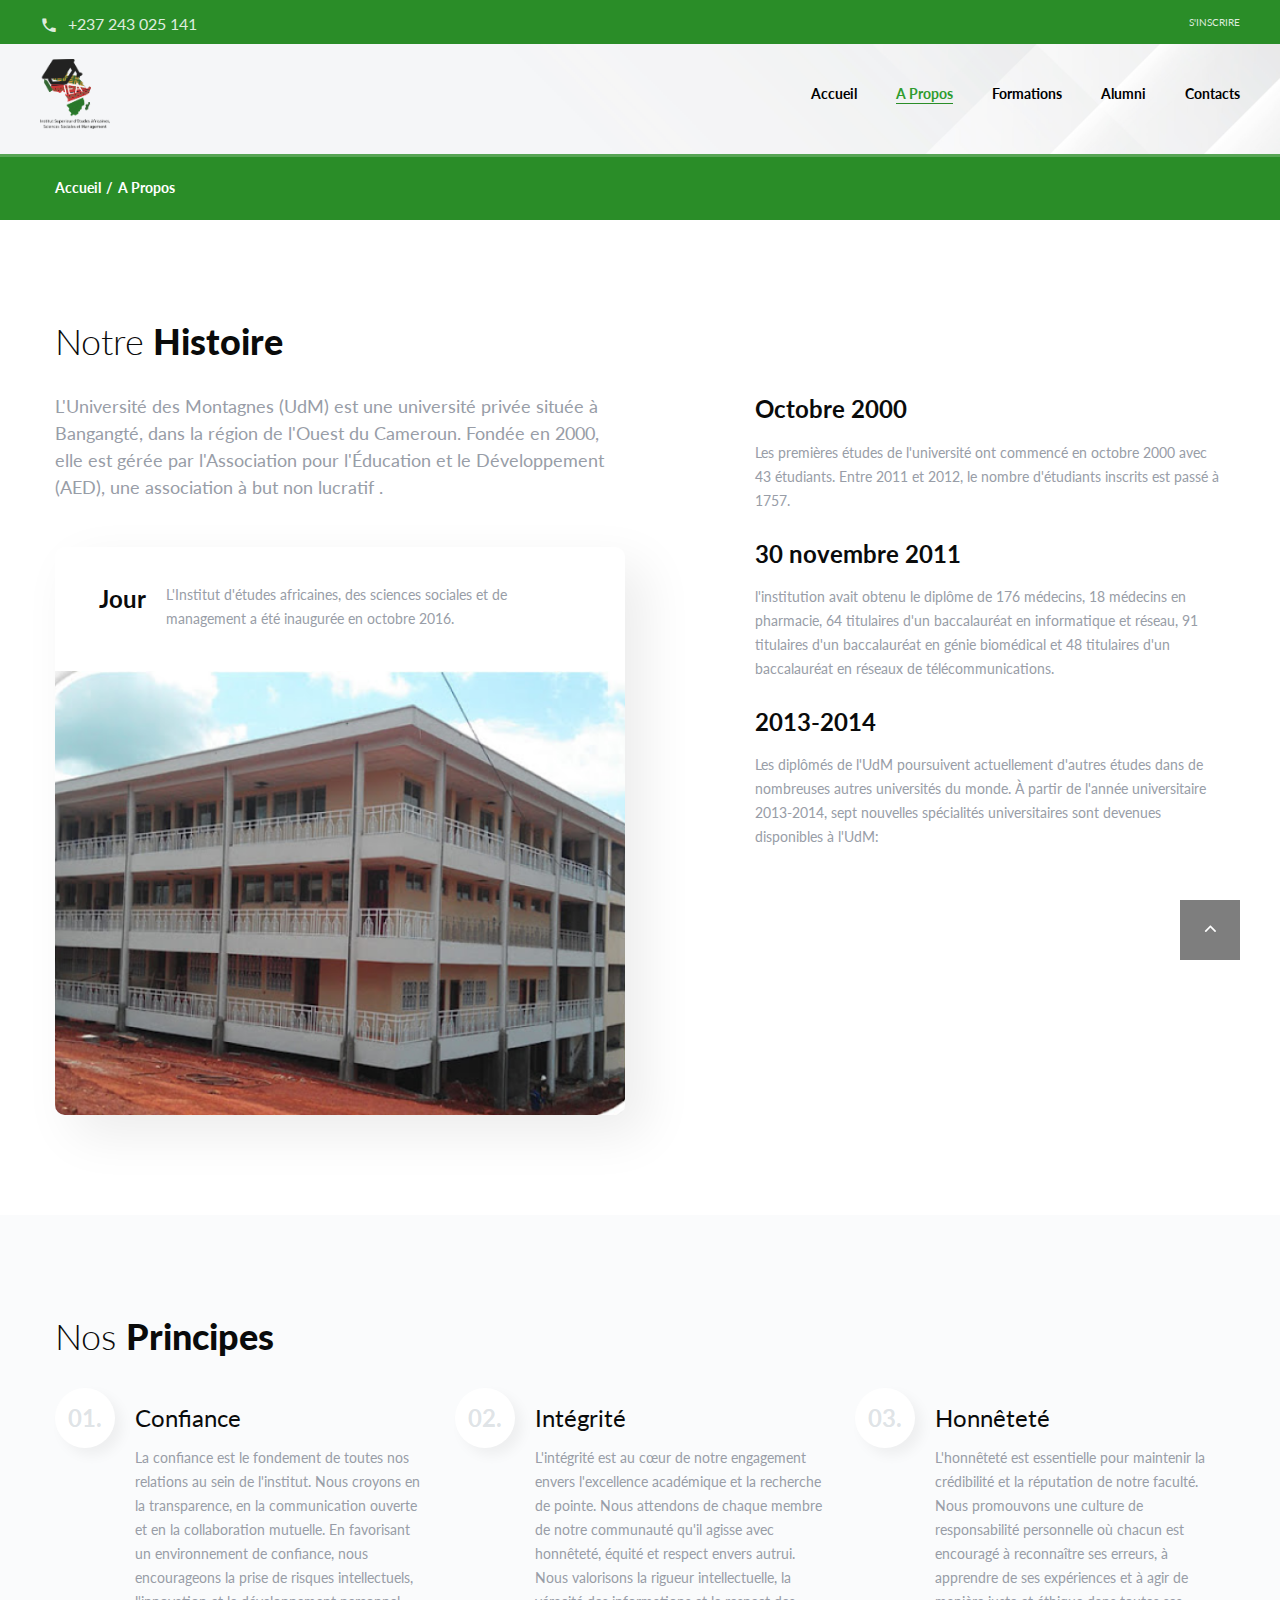
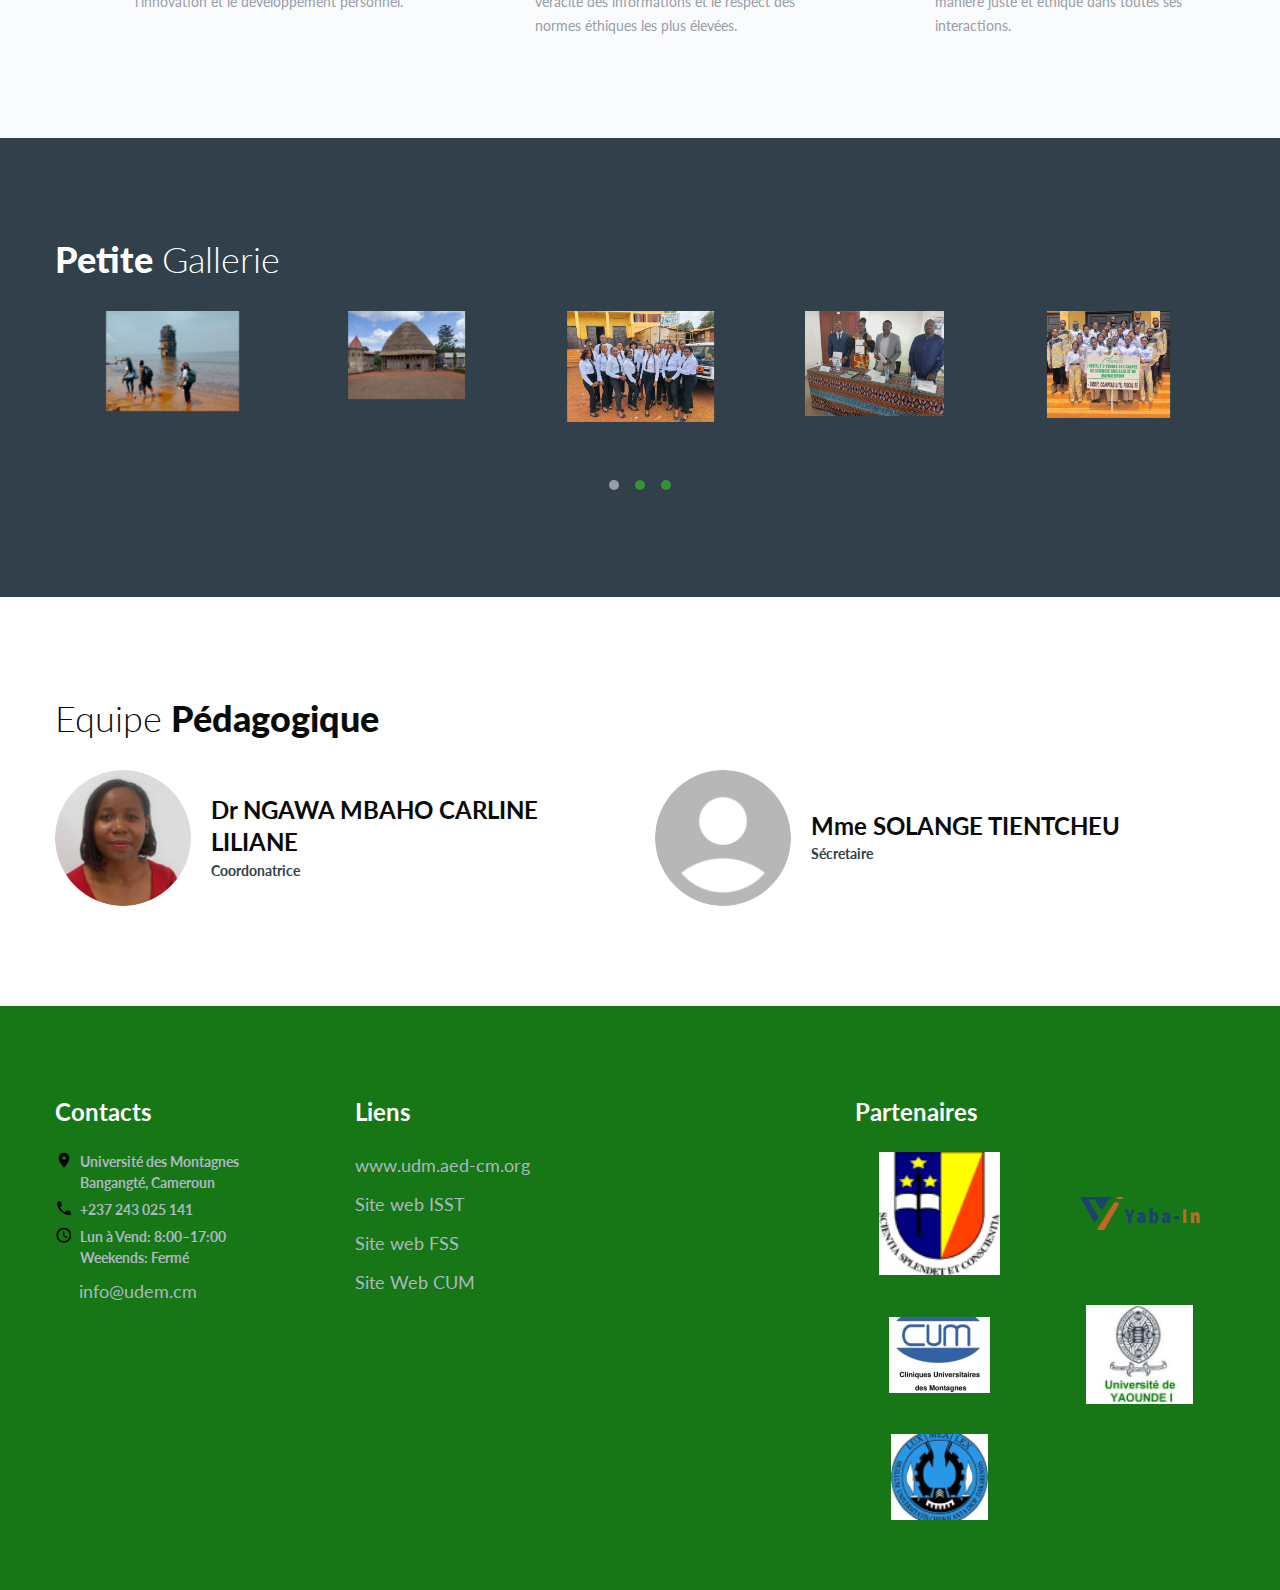
==== commit c094ef30: "siwe" ====
--- a/about.html
+++ b/about.html
@@ -66,7 +66,7 @@
                         </li>
                         <li class="rd-nav-item active"><a class="rd-nav-link" href="about.html">A Propos</a>
                         </li>
-                        <li class="rd-nav-item"><a class="rd-nav-link" href="typography.html">Formations</a>
+                        <li class="rd-nav-item"><a class="rd-nav-link" href="formation.html">Formations</a>
                         </li>
                         <li class="rd-nav-item"><a class="rd-nav-link" href="Allumny.html">Alumni</a>
                         </li>
--- a/css/style.css
+++ b/css/style.css
@@ -4341,7 +4341,7 @@
 .breadcrumbs-custom {
 	position: relative;
 	padding: 20px 0;
-	background-color: #516ca9;
+	background-color: #239336;
 	background-position: center;
 }
 
@@ -7294,7 +7294,7 @@
 }
 
 .rd-navbar-transparent.rd-navbar-static .rd-nav-item:hover .rd-nav-link, .rd-navbar-transparent.rd-navbar-static .rd-nav-item.focus .rd-nav-link, .rd-navbar-transparent.rd-navbar-static .rd-nav-item.active .rd-nav-link, .rd-navbar-transparent.rd-navbar-static .rd-nav-item.opened .rd-nav-link {
-	color: #2A8D28;
+	color: #2f9c2f;
 	border-bottom-color: #2A8D28;
 }
 
@@ -8142,7 +8142,7 @@
 }
 
 .rd-search-classic .rd-search-submit:hover {
-	color: #516ca9;
+	color: #239241;
 }
 
 .rd-search.rd-search-inline {
@@ -8171,7 +8171,7 @@
 }
 
 .rd-search.rd-search-inline .button-link:hover {
-	color: #516ca9;
+	color: #219c46;
 }
 
 .rd-search.rd-search-inline.form-sm .form-input {
@@ -8266,6 +8266,8 @@
 	visibility: visible;
 	height: auto;
 	overflow: visible;
+	margin-bottom: 4em;
+	margin-top: 1.5em;
 }
 
 * + .tabs-horizontal.tabs-corporate,
